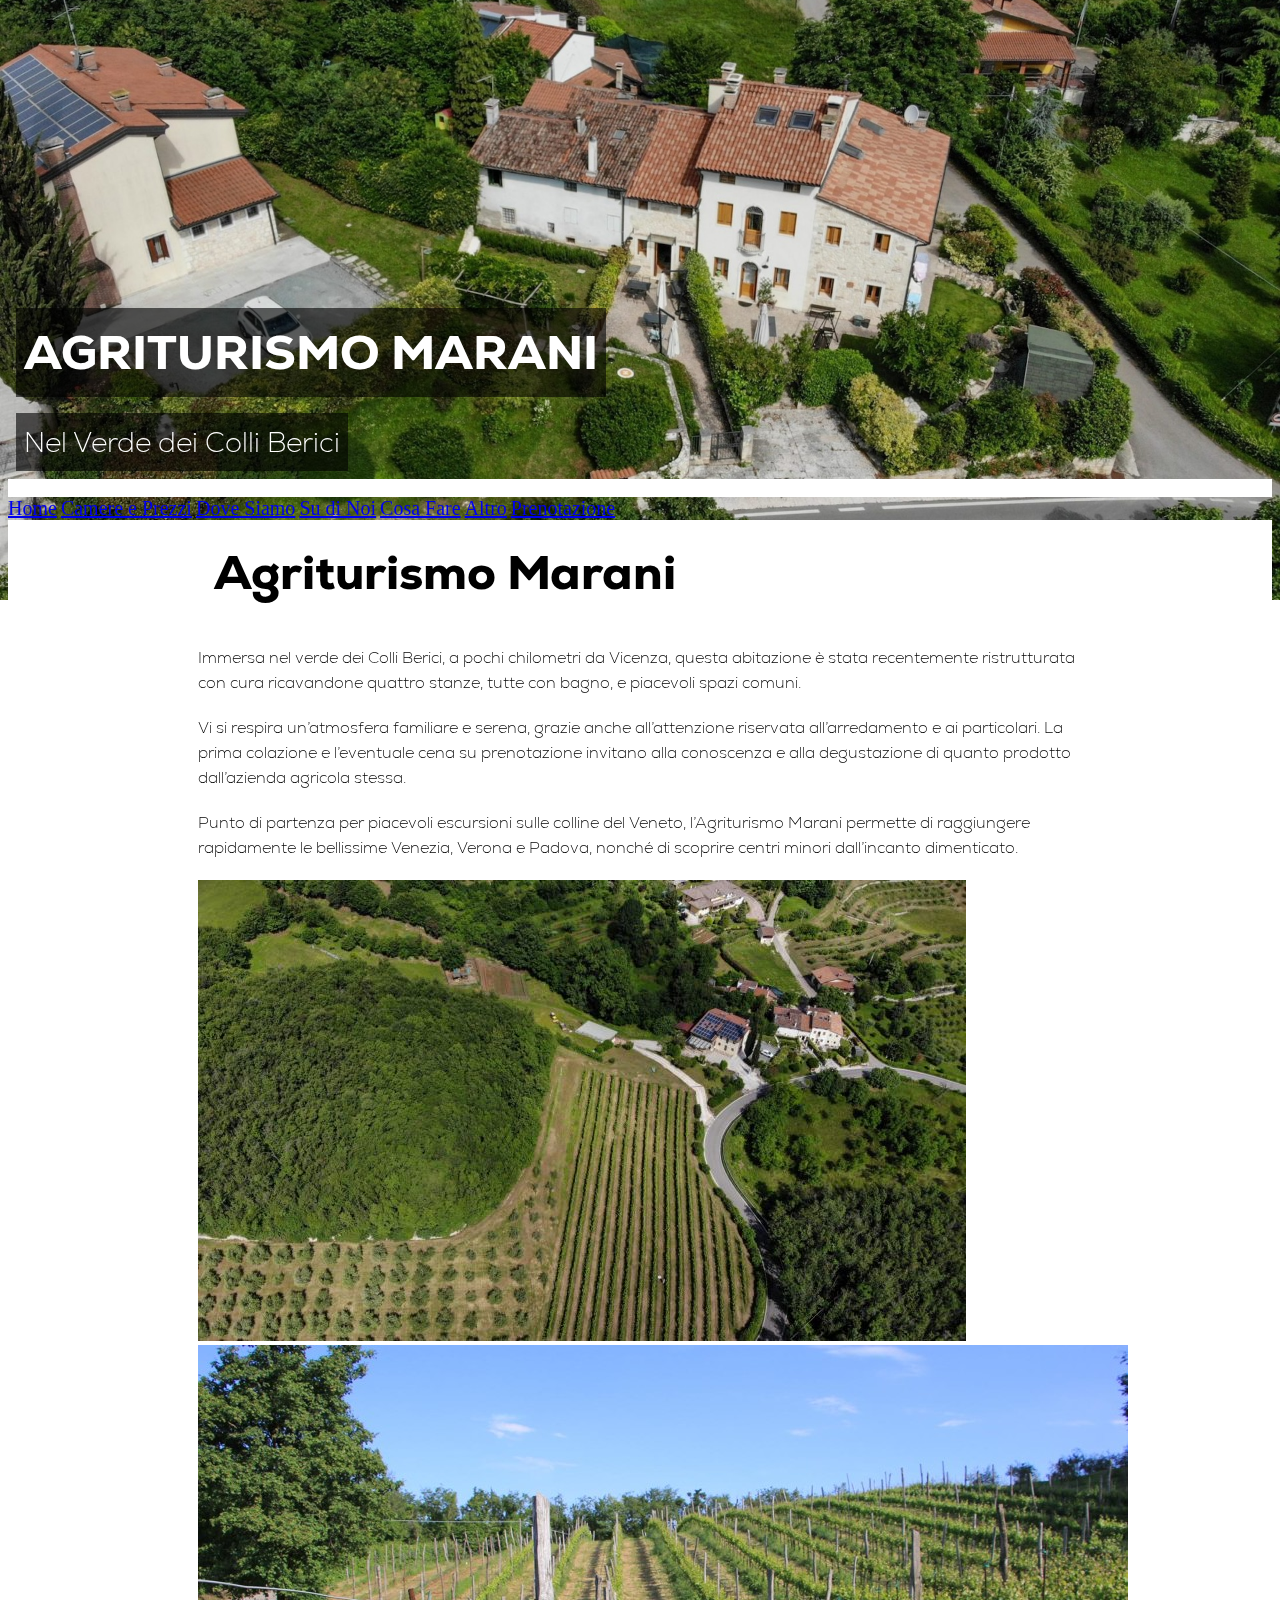
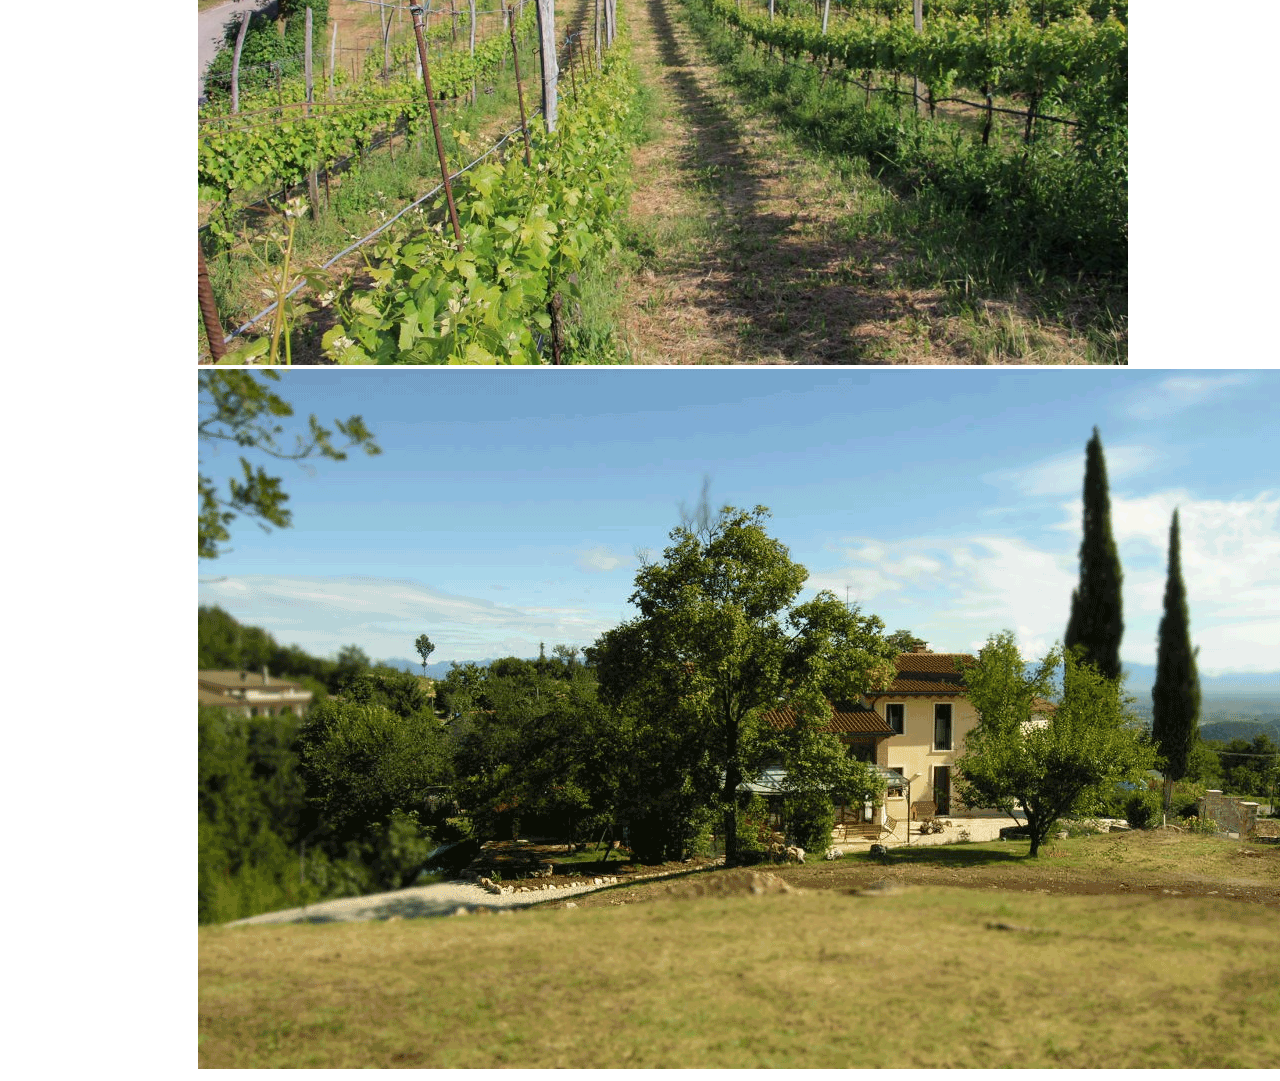
==== index.html @ c5b72090 "removed css already in common" ====
<!DOCTYPE html>
<html lang="en">
<head>
    <meta charset="UTF-8">
    <title>Agriturismo Marani</title>
    <link rel="stylesheet" href="common/css/general.css">
    <link rel="stylesheet" href="common/css/colors.css">
    <link rel="stylesheet" href="common/css/flex-layout.css">
    <link rel="stylesheet" href="common/css/navbar.css">
    <link rel="stylesheet" href="css/index.css">
    <link rel="stylesheet" href="css/navbar.css">
    <script type="module" src="common/js/image-gallery.js"></script>
    <script type="module" src="common/js/navbar.js"></script>
</head>
<body>
    <img src="media/images/marani-drone-fhd.jpeg" id="fixed-background" alt="Agriturismo Marani seen from a drone">
    <div class="flex-container-col">
        <div id="center-text-no-background">
            <div>
                <p class="title text-white">AGRITURISMO MARANI</p>
            </div>
            <div>
                <p class="subtitle text-white">Nel Verde dei Colli Berici</p>
            </div>
        </div>
    </div>
    <div id="mobile-hamburger">
        <img src="common/media/images/gui/hamburger-icon.png" alt="">
    </div>
    <div id="navbar" class="navbar flex-container-row">
        <a href="#" class="navbar-item">Home</a>
        <a href="html/rooms.html" class="navbar-item">Camere e Prezzi</a>
        <a href="html/location.html" class="navbar-item">Dove Siamo</a>
        <a href="html/about_us.html" class="navbar-item">Su di Noi</a>
        <a href="html/near_us.html" class="navbar-item">Cosa Fare</a>
        <a href="html/other.html" class="navbar-item">Altro</a>
        <a href="html/book_a_room.html" class="navbar-item">Prenotazione</a>
    </div>
    <div class="main-content">
        <div class="title text-black">
            Agriturismo Marani
        </div>
        <p class="main-content-paragraph">Immersa nel verde dei Colli Berici, a pochi chilometri da Vicenza, questa abitazione è stata recentemente ristrutturata con cura ricavandone quattro stanze, tutte con bagno, e piacevoli spazi comuni.</p>
        <p class="main-content-paragraph">Vi si respira un’atmosfera familiare e serena, grazie anche all’attenzione riservata all’arredamento e ai particolari. La prima colazione e l’eventuale cena su prenotazione invitano alla conoscenza e alla degustazione di quanto prodotto dall’azienda agricola stessa.</p>
        <p class="main-content-paragraph">Punto di partenza per piacevoli escursioni sulle colline del Veneto, l’Agriturismo Marani permette di raggiungere rapidamente le bellissime Venezia, Verona e Padova, nonché di scoprire centri minori dall’incanto dimenticato.</p>
        <div id="image-gallery" class="flex-image-preview">
            <img src="media/images/marani-drone-2-small.jpeg"
                 class="image-preview"
                 alt="Agriturismo Marani seen from a drone">
            <img src="media/images/vigneto-small.jpg"
                 class="image-preview"
                 alt="Agriturismo Marani seen from a drone">
            <img src="media/images/marani-esterno.png"
                 class="image-preview"
                 alt="Agriturismo Marani seen from a drone">
        </div>
    </div>
    <div id="full-screen-image-holder"></div>
</body>
</html>
---- css/index.css ----
@import url(./fonts.css);

#fixed-background {
    position: fixed;
    object-fit: cover;
    width: 100%;
    height: 600px;
    top: 0;
    left: 0;
    z-index: -2;
}

#center-text-no-background {
    display: block;
    margin-top: 300px;
}

.title {
    font-family: boldSansSerif;
    font-weight: bold;
    font-size: 48px;
    margin: 8px;
    padding: 8px;
    display: inline-block;
}

.text-white {
    color: #fff;
    background-color: rgba(0, 0, 0, 0.6);
}

.text-black {
    color: #000;
}

.subtitle {
    font-family: boldSansSerif;
    font-size: 28px;
    margin: 8px;
    padding: 8px;
    display: inline-block;
}

.main-content {
    background-color: #fff;
    padding-left: 15%;
    padding-right: 15%;
}

.main-content-paragraph {
    font-family: boldSansSerif;
    font-size: 16px;
    margin-top: 20px;
    margin-bottom: 20px;
}

.flex-image-preview > li {
    flex-basis: 300px;
}

@media screen and (max-width: 900px) {
    .main-content {
        padding: 5%;
    }
}
---- css/navbar.css ----
@import url(./fonts.css);

#mobile-hamburger {
    background-color: #fff;
}

.navbar-item {
    font-size: 20px;
}
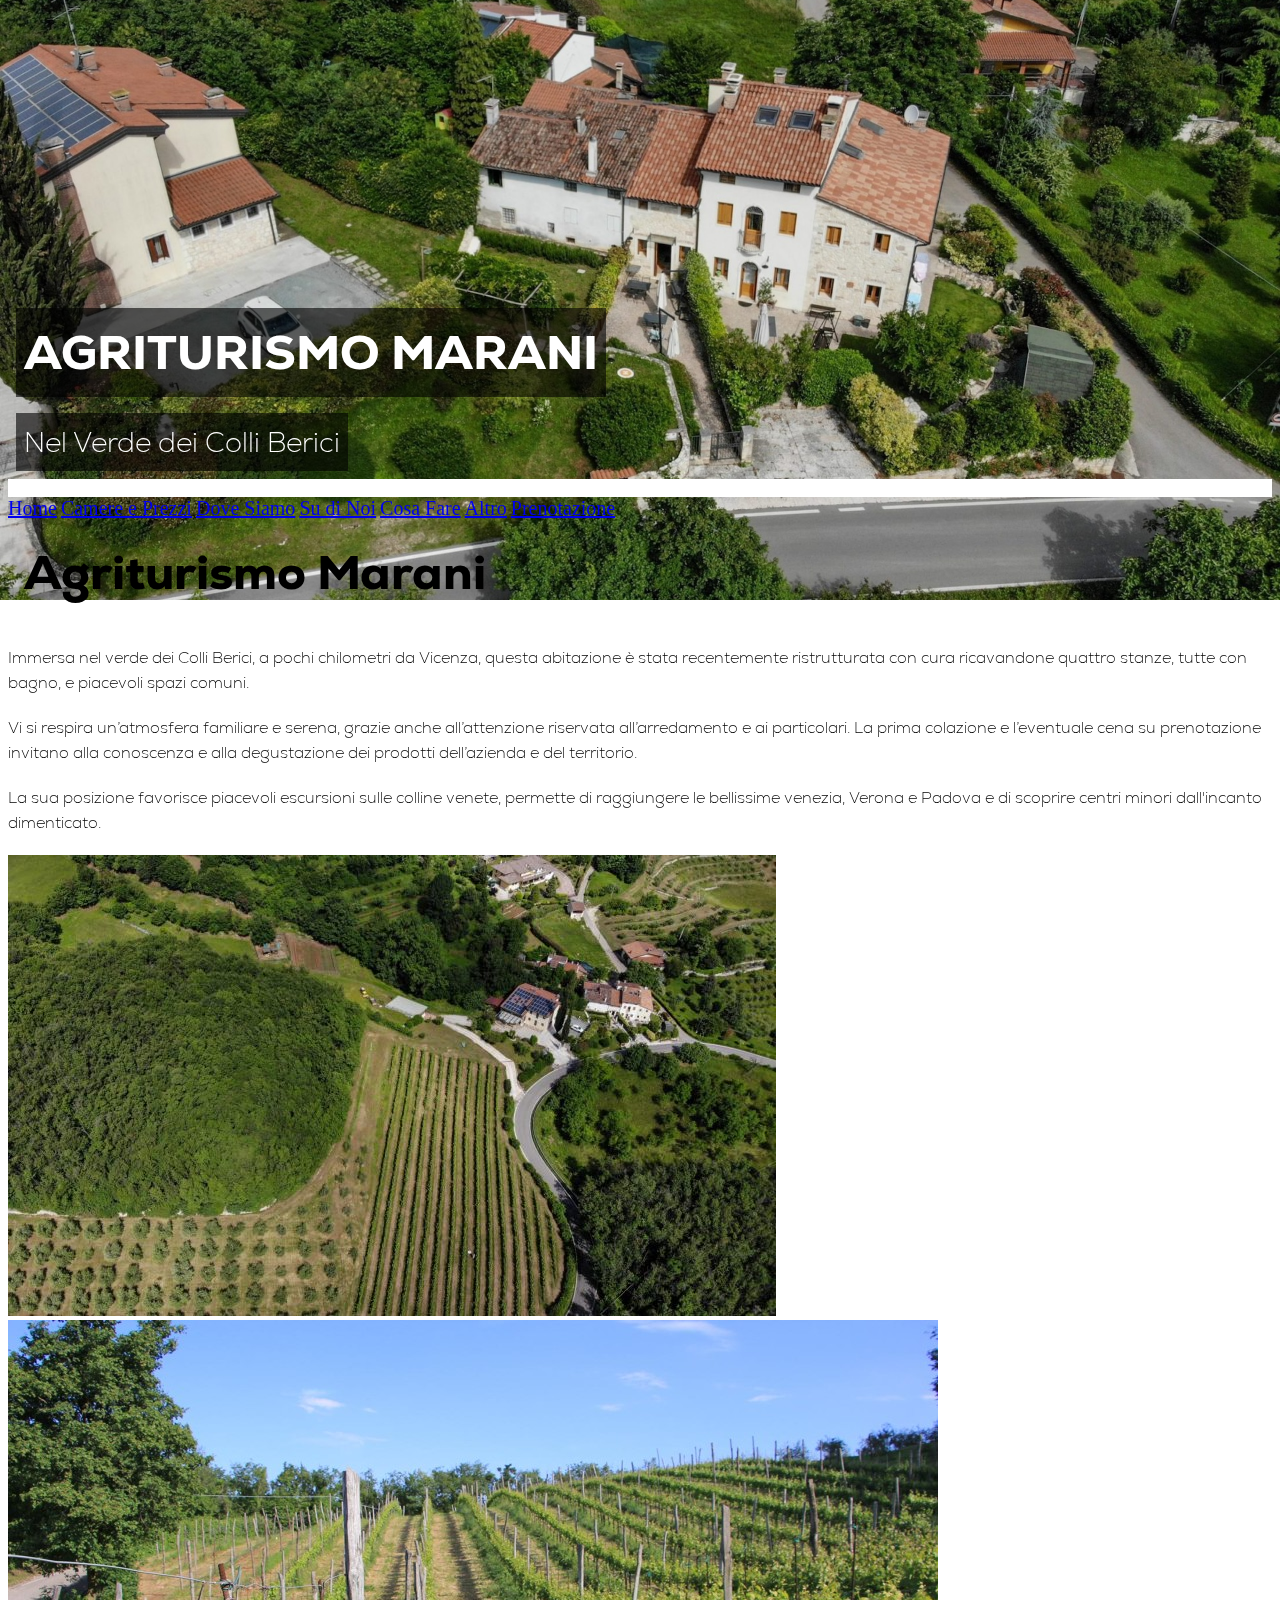
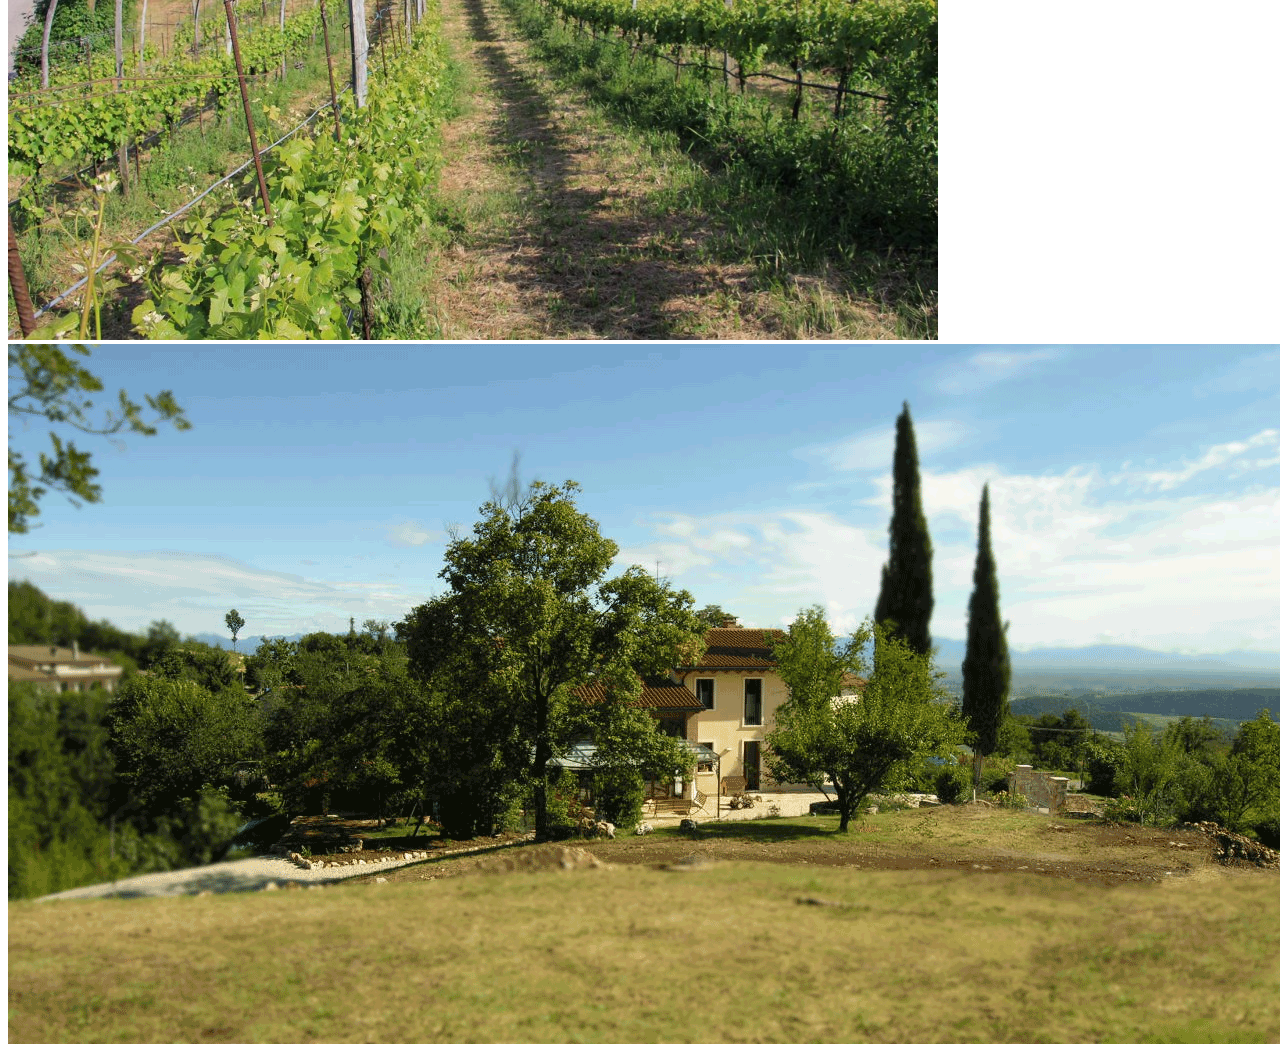
==== commit 0910af34: "updated mobile hamburger" ====
--- a/index.html
+++ b/index.html
@@ -28,7 +28,7 @@
         <img src="common/media/images/gui/hamburger-icon.png" alt="">
     </div>
     <div id="navbar" class="navbar flex-container-row">
-        <a href="#" class="navbar-item">Home</a>
+        <a href="#" id="current-navbar-page" class="navbar-item">Home</a>
         <a href="html/rooms.html" class="navbar-item">Camere e Prezzi</a>
         <a href="html/location.html" class="navbar-item">Dove Siamo</a>
         <a href="html/about_us.html" class="navbar-item">Su di Noi</a>
@@ -41,8 +41,8 @@
             Agriturismo Marani
         </div>
         <p class="main-content-paragraph">Immersa nel verde dei Colli Berici, a pochi chilometri da Vicenza, questa abitazione è stata recentemente ristrutturata con cura ricavandone quattro stanze, tutte con bagno, e piacevoli spazi comuni.</p>
-        <p class="main-content-paragraph">Vi si respira un’atmosfera familiare e serena, grazie anche all’attenzione riservata all’arredamento e ai particolari. La prima colazione e l’eventuale cena su prenotazione invitano alla conoscenza e alla degustazione di quanto prodotto dall’azienda agricola stessa.</p>
-        <p class="main-content-paragraph">Punto di partenza per piacevoli escursioni sulle colline del Veneto, l’Agriturismo Marani permette di raggiungere rapidamente le bellissime Venezia, Verona e Padova, nonché di scoprire centri minori dall’incanto dimenticato.</p>
+        <p class="main-content-paragraph">Vi si respira un’atmosfera familiare e serena, grazie anche all’attenzione riservata all’arredamento e ai particolari. La prima colazione e l’eventuale cena su prenotazione invitano alla conoscenza e alla degustazione dei prodotti dell’azienda e del territorio.</p>
+        <p class="main-content-paragraph">La sua posizione favorisce piacevoli escursioni sulle colline venete, permette di raggiungere le bellissime venezia, Verona e Padova e di scoprire centri minori dall'incanto dimenticato.</p>
         <div id="image-gallery" class="flex-image-preview">
             <img src="media/images/marani-drone-2-small.jpeg"
                  class="image-preview"
--- a/css/index.css
+++ b/css/index.css
@@ -41,12 +41,6 @@
     display: inline-block;
 }
 
-.main-content {
-    background-color: #fff;
-    padding-left: 15%;
-    padding-right: 15%;
-}
-
 .main-content-paragraph {
     font-family: boldSansSerif;
     font-size: 16px;
@@ -59,7 +53,7 @@
 }
 
 @media screen and (max-width: 900px) {
-    .main-content {
-        padding: 5%;
+    .main-content-paragraph {
+        font-size: 20px;
     }
 }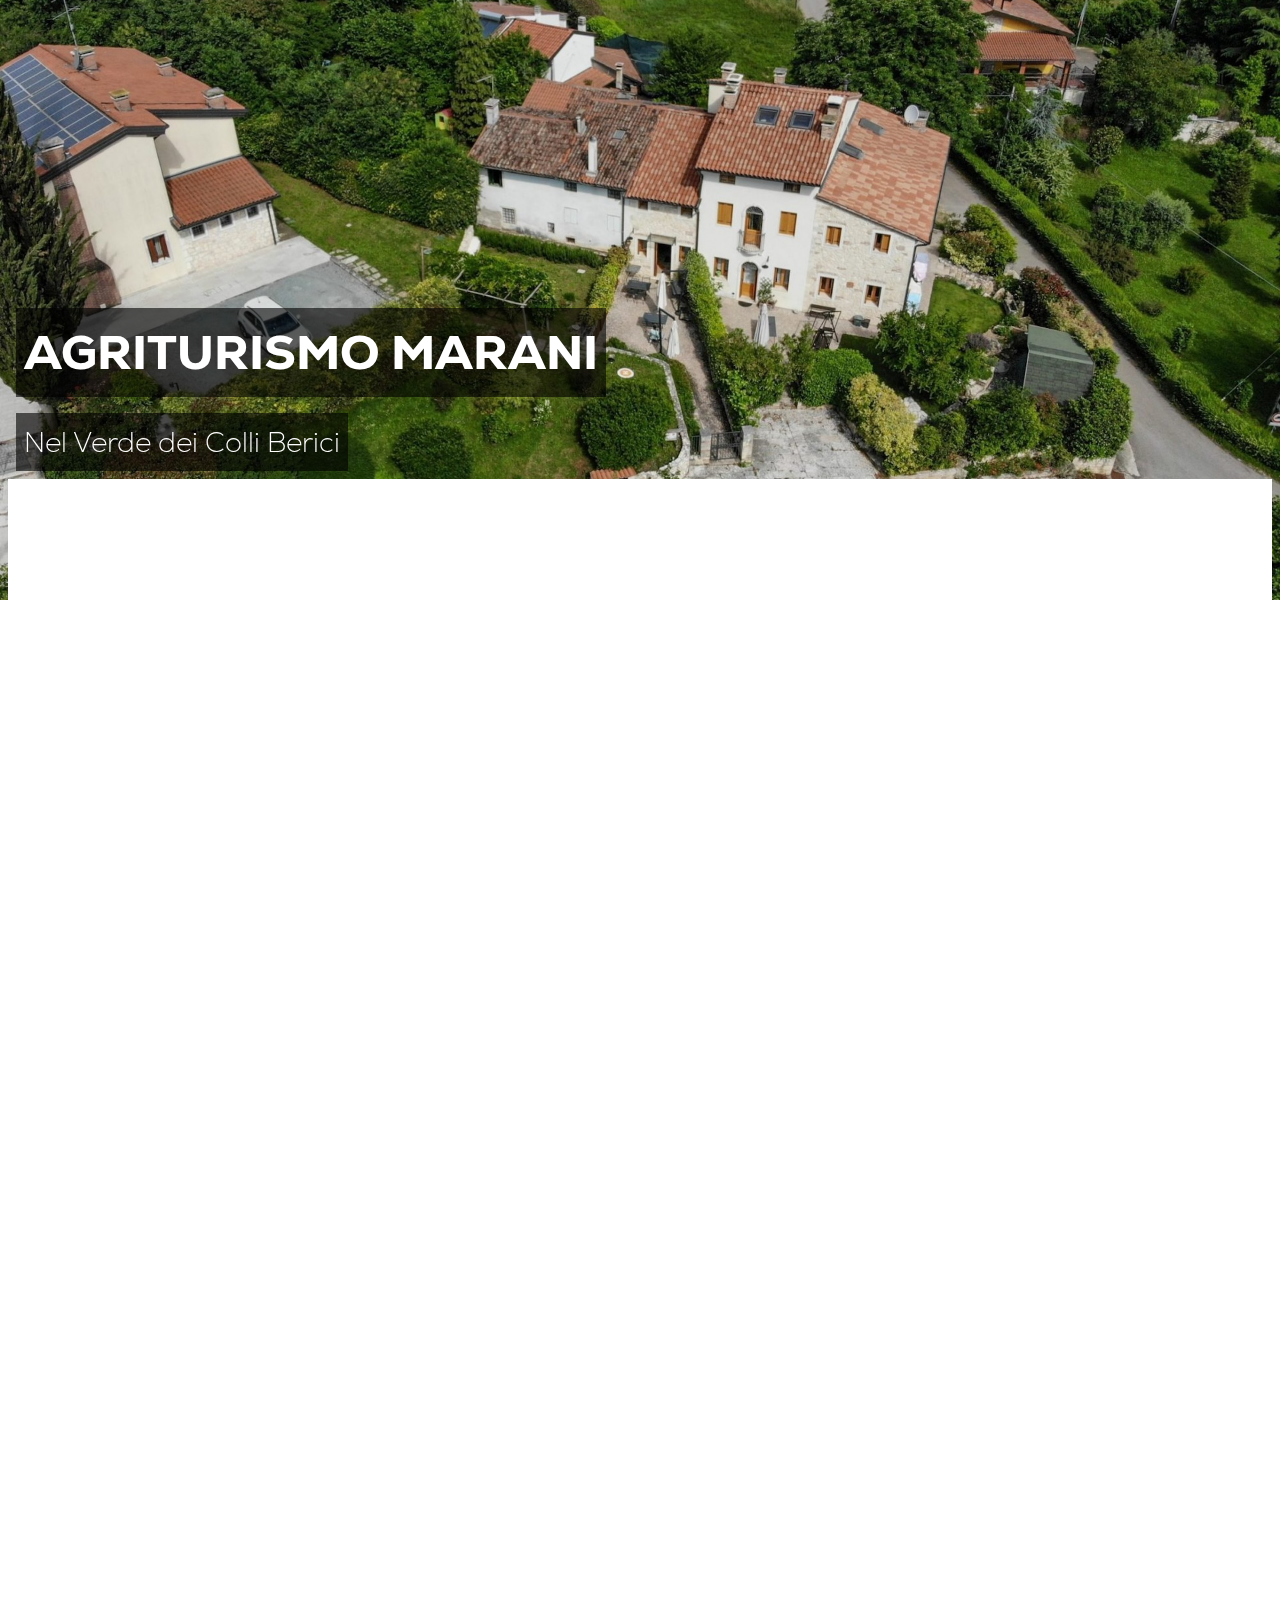
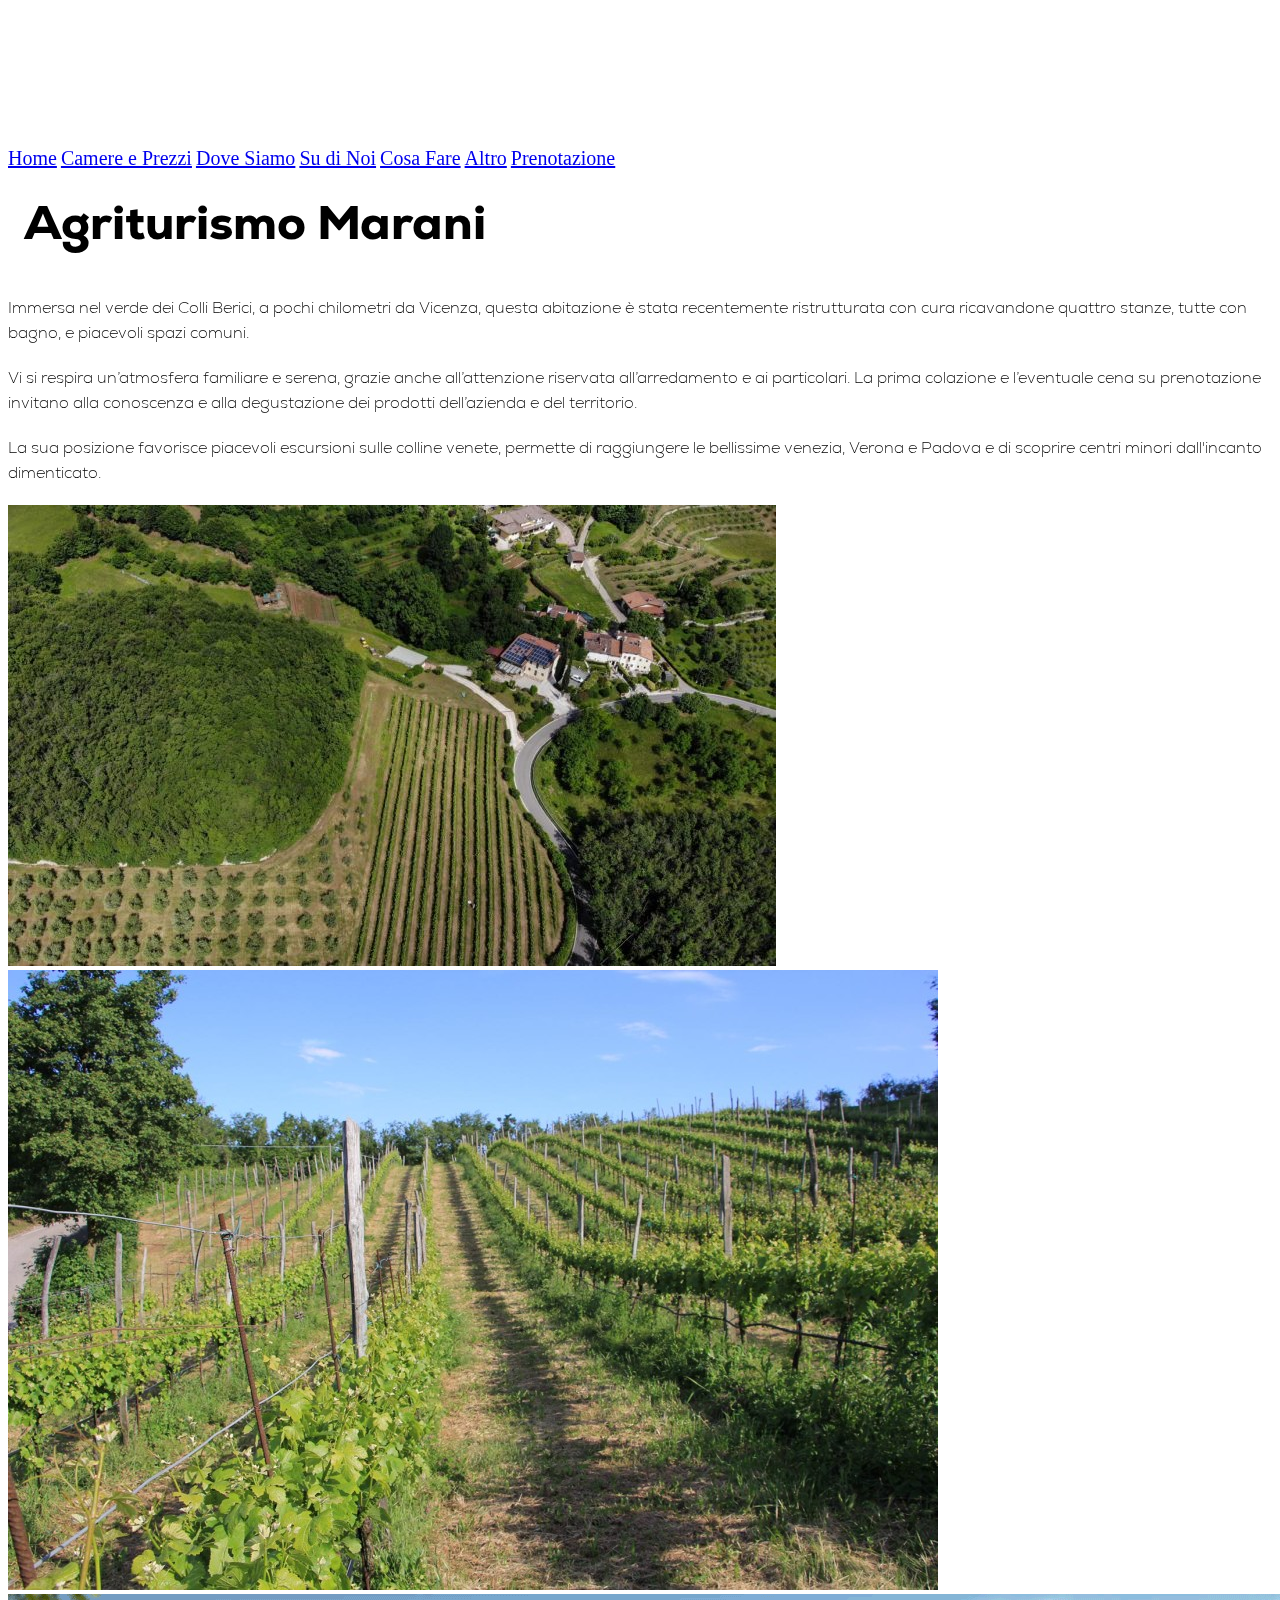
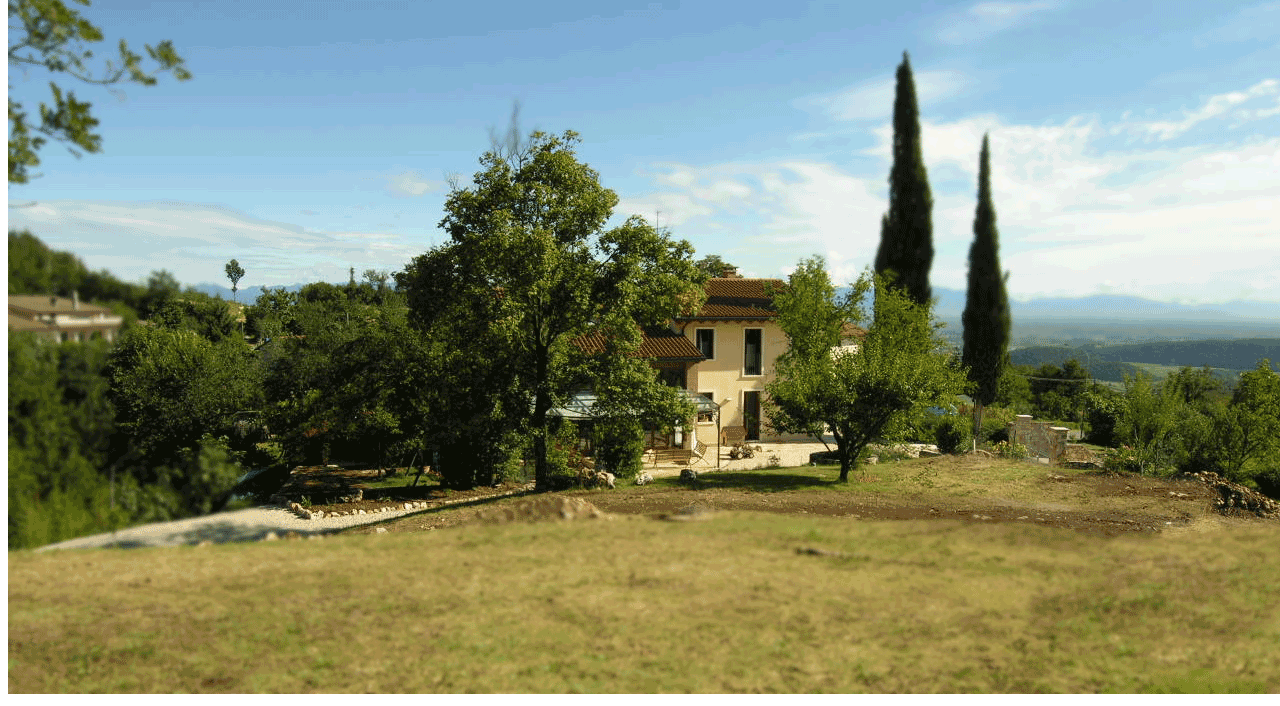
==== commit 123cf857: "Changed index hamburger to svg" ====
--- a/index.html
+++ b/index.html
@@ -25,7 +25,11 @@
         </div>
     </div>
     <div id="mobile-hamburger">
-        <img src="common/media/images/gui/hamburger-icon.png" alt="">
+        <svg viewBox="0 0 100 100" xmlns="http://www.w3.org/2000/svg">
+            <line x1 ="0" y1 ="15" x2 ="100" y2 ="15"/>
+            <line x1 ="0" y1 ="50" x2 ="100" y2 ="50"/>
+            <line x1 ="0" y1 ="85" x2 ="100" y2 ="85"/>
+        </svg>
     </div>
     <div id="navbar" class="navbar flex-container-row">
         <a href="#" id="current-navbar-page" class="navbar-item">Home</a>
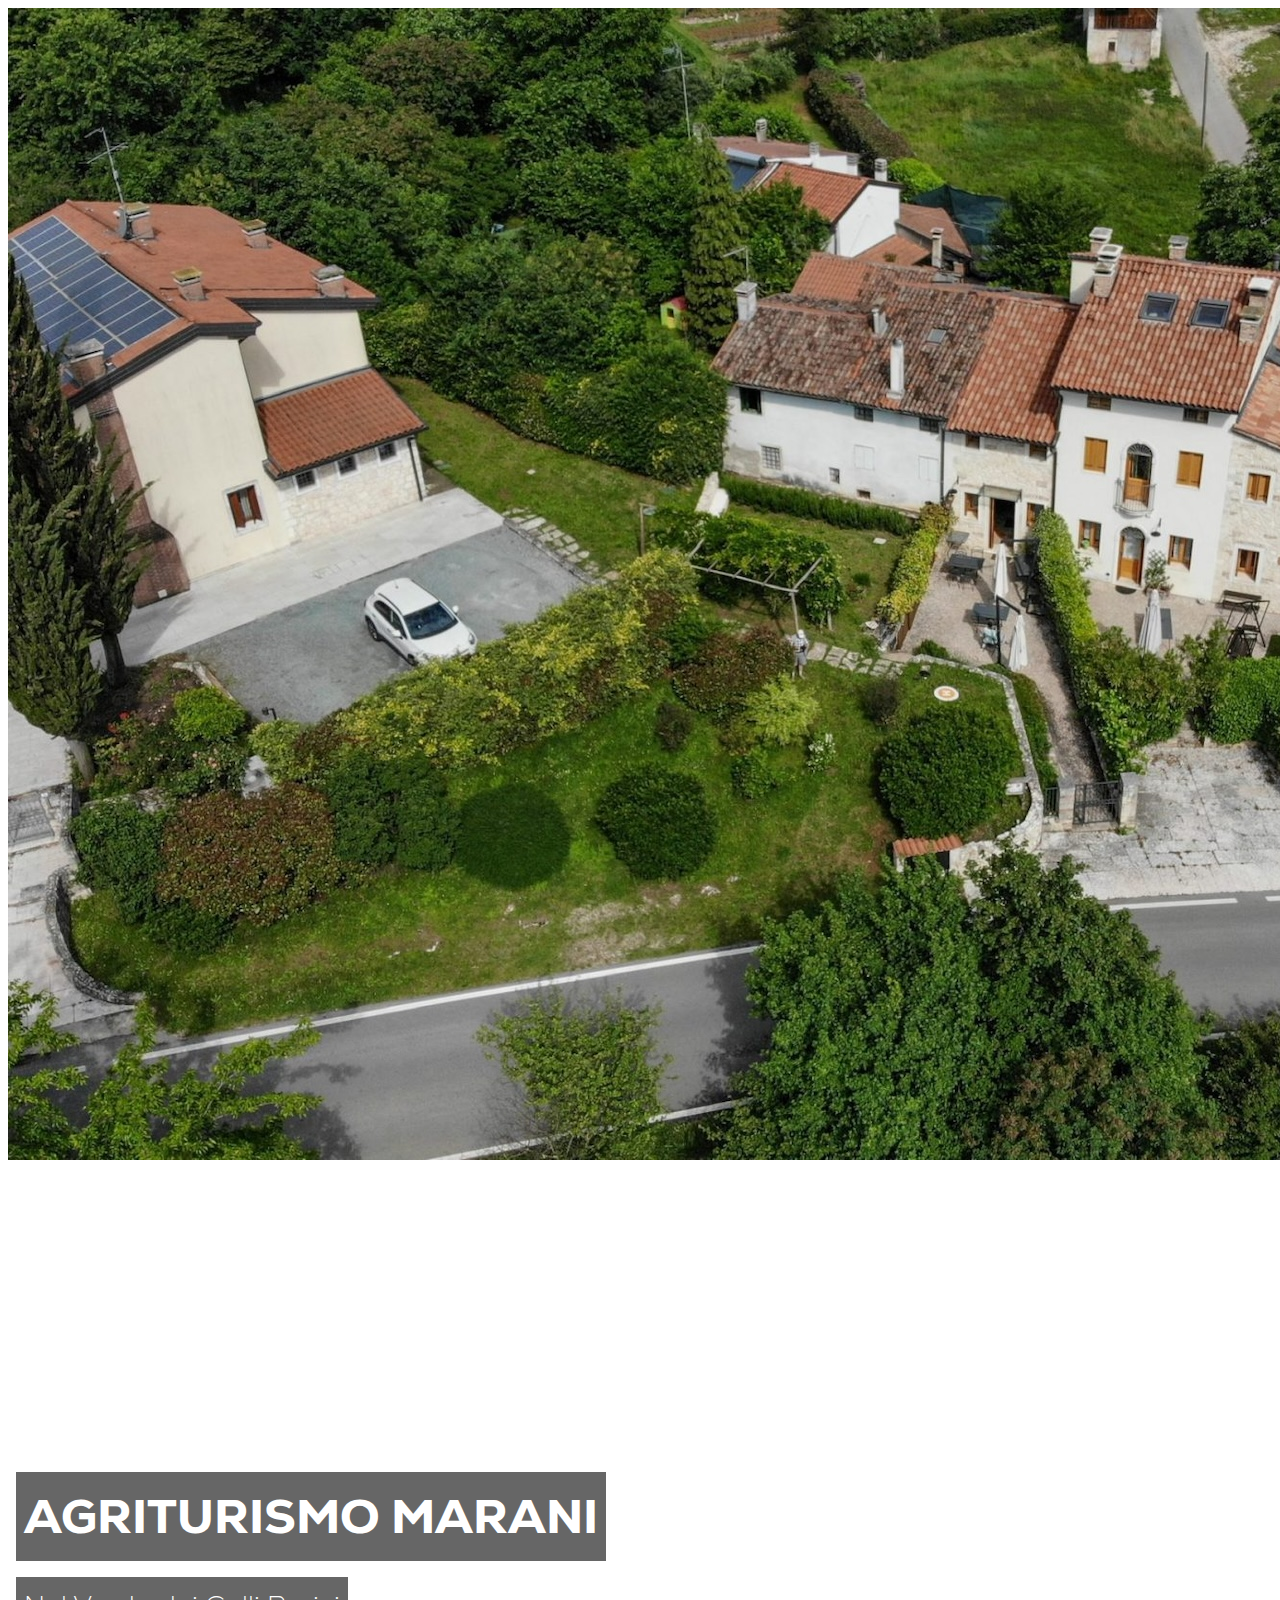
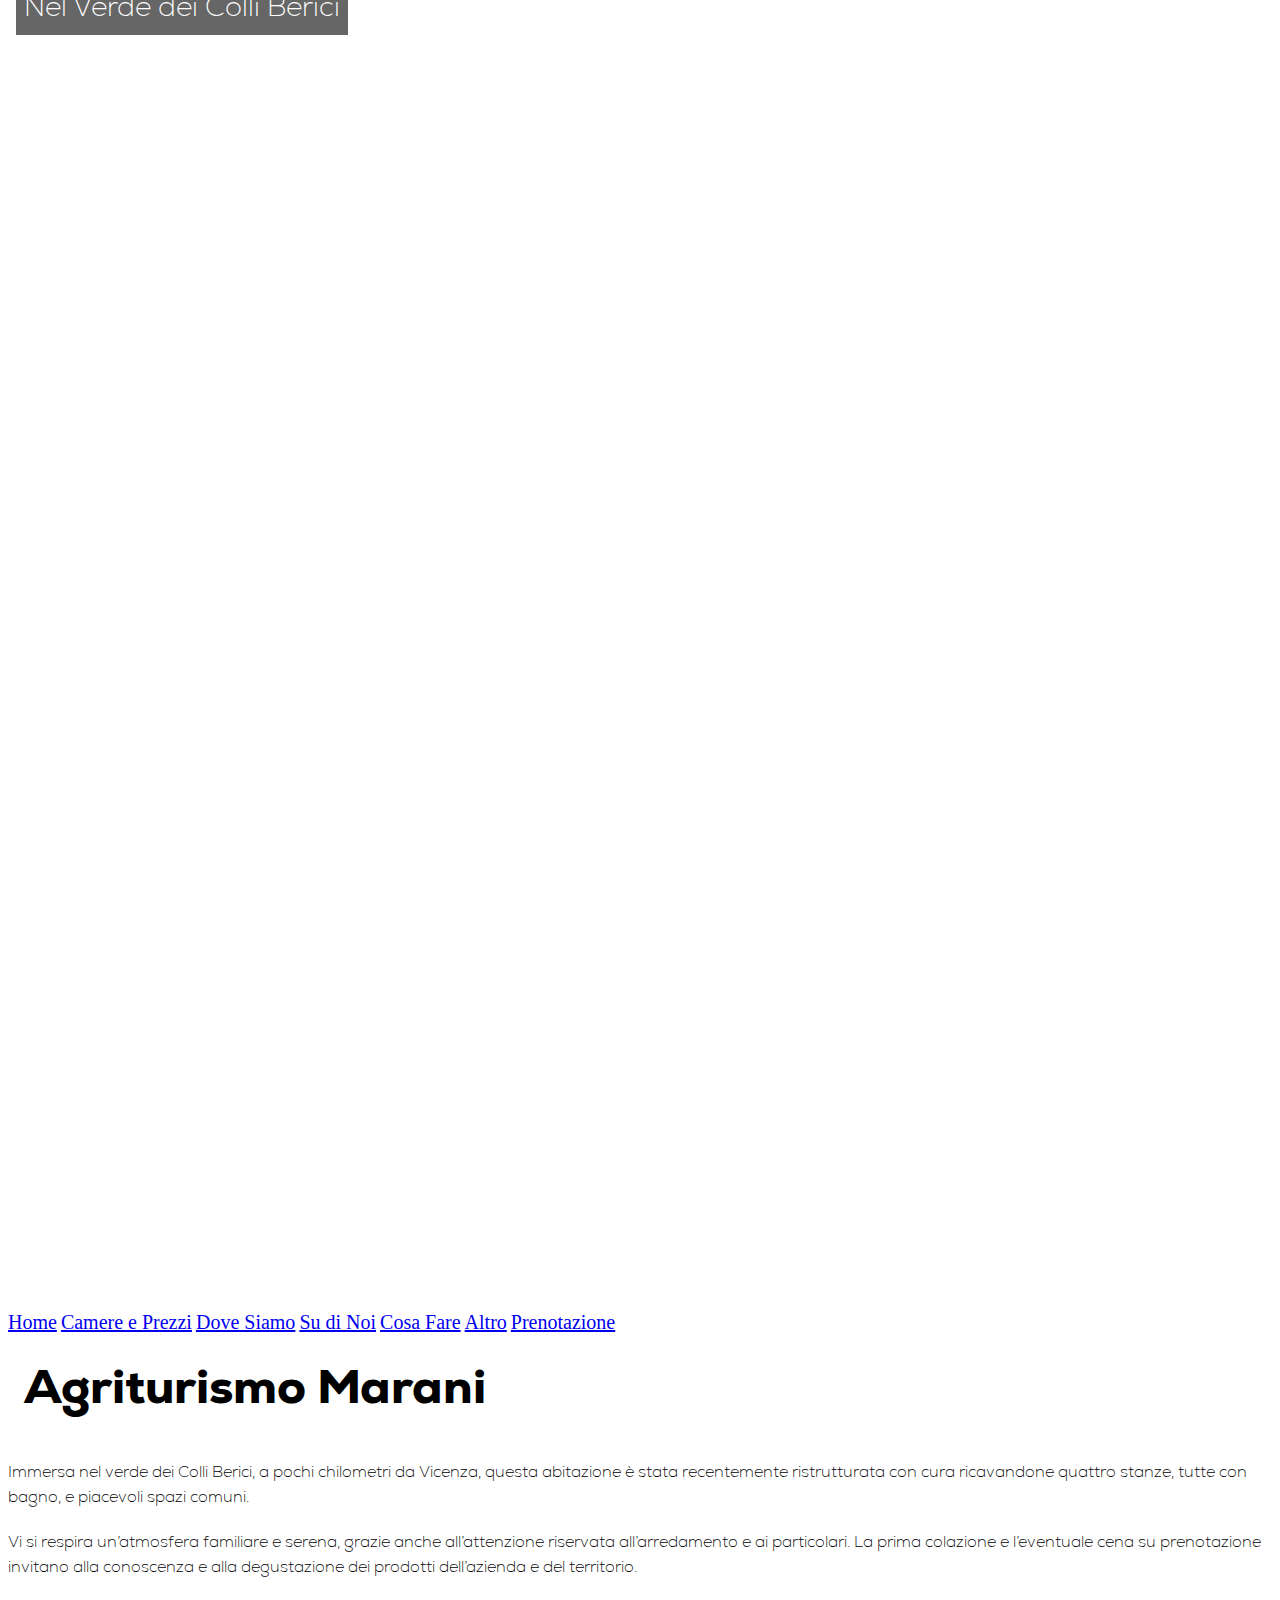
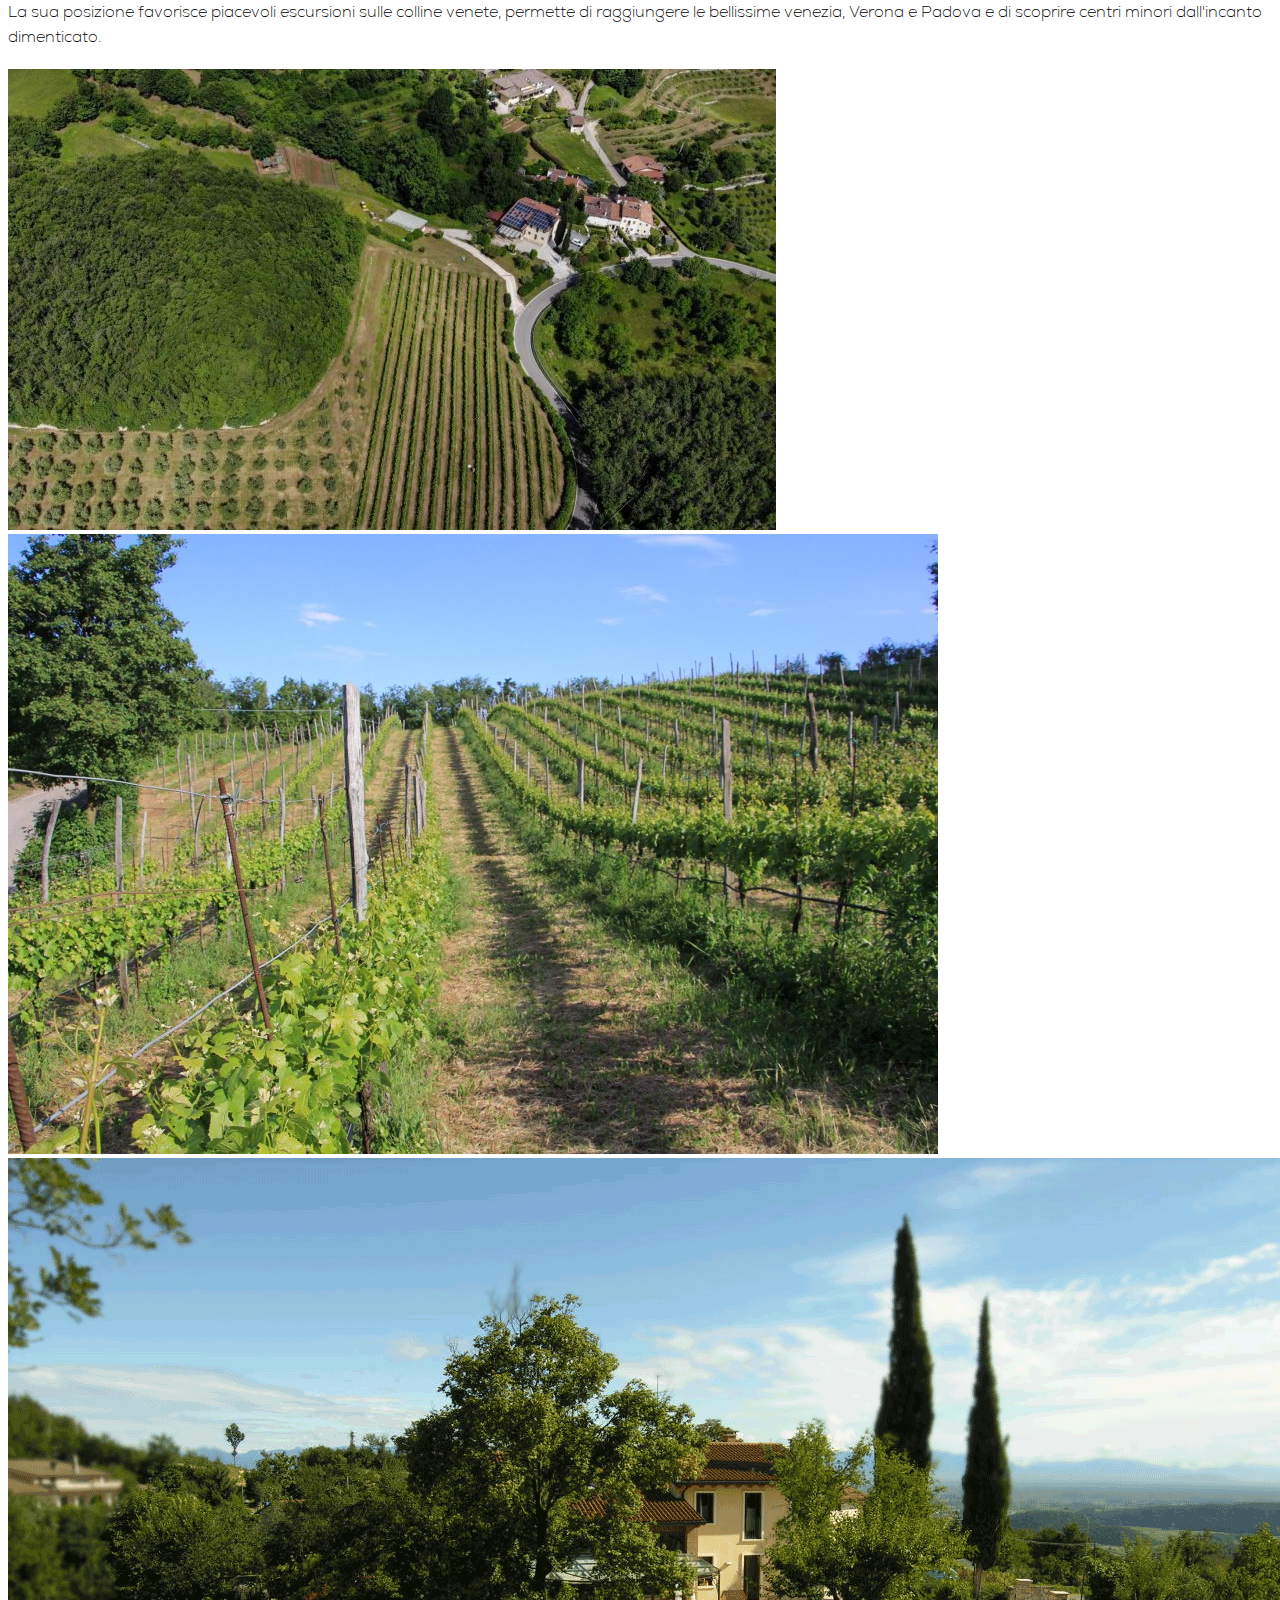
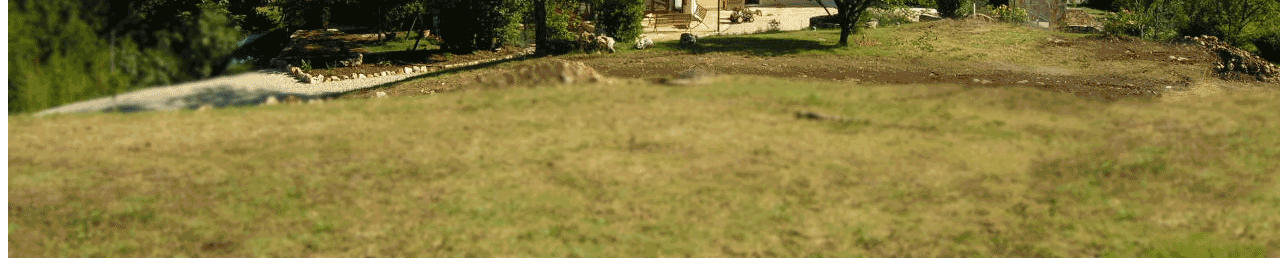
==== commit 5b6bf847: "updated image preview to new classes" ====
--- a/index.html
+++ b/index.html
@@ -40,7 +40,7 @@
         <a href="html/other.html" class="navbar-item">Altro</a>
         <a href="html/book_a_room.html" class="navbar-item">Prenotazione</a>
     </div>
-    <div class="main-content">
+    <div id="main-content">
         <div class="title text-black">
             Agriturismo Marani
         </div>
@@ -49,13 +49,13 @@
         <p class="main-content-paragraph">La sua posizione favorisce piacevoli escursioni sulle colline venete, permette di raggiungere le bellissime venezia, Verona e Padova e di scoprire centri minori dall'incanto dimenticato.</p>
         <div id="image-gallery" class="flex-image-preview">
             <img src="media/images/marani-drone-2-small.jpeg"
-                 class="image-preview"
+                 class="image-preview ip50"
                  alt="Agriturismo Marani seen from a drone">
             <img src="media/images/vigneto-small.jpg"
-                 class="image-preview"
+                 class="image-preview ip50"
                  alt="Agriturismo Marani seen from a drone">
             <img src="media/images/marani-esterno.png"
-                 class="image-preview"
+                 class="image-preview ip50"
                  alt="Agriturismo Marani seen from a drone">
         </div>
     </div>
--- a/css/index.css
+++ b/css/index.css
@@ -1,14 +1,4 @@
 @import url(./fonts.css);
-
-#fixed-background {
-    position: fixed;
-    object-fit: cover;
-    width: 100%;
-    height: 600px;
-    top: 0;
-    left: 0;
-    z-index: -2;
-}
 
 #center-text-no-background {
     display: block;
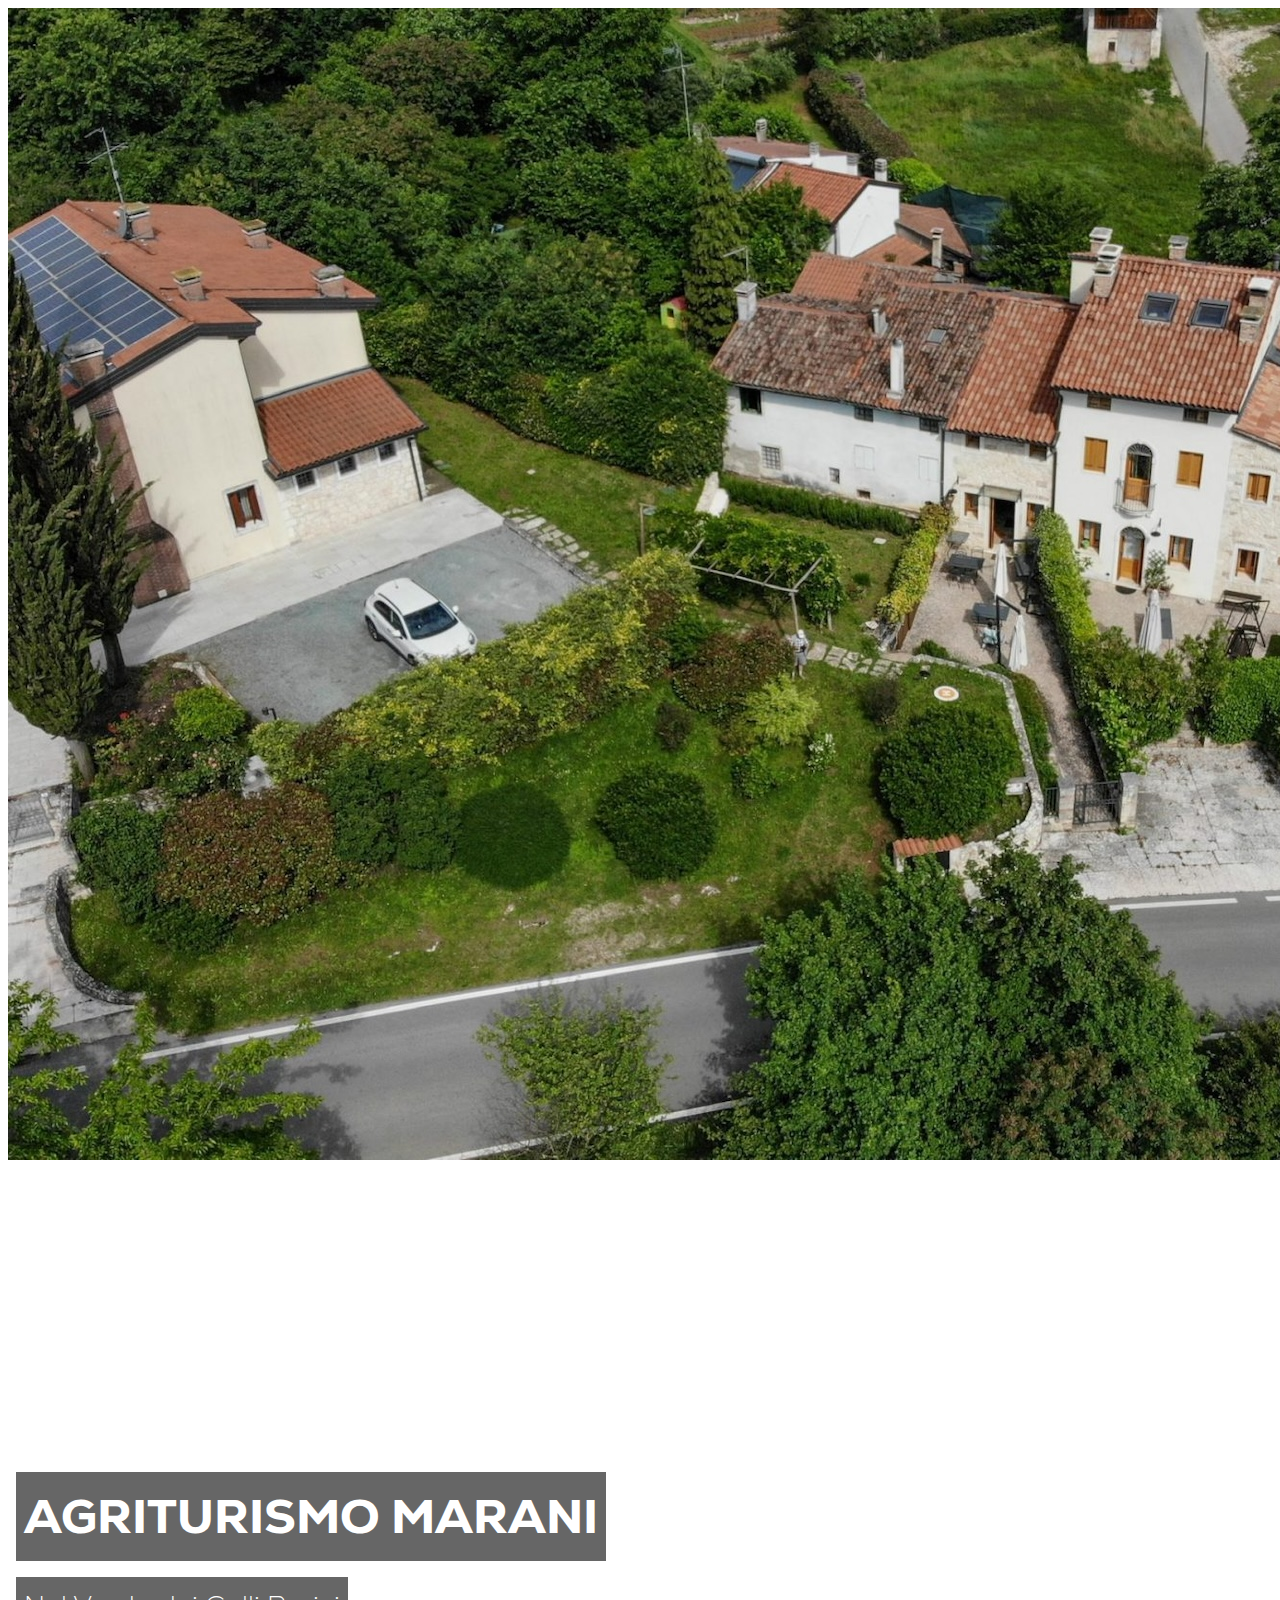
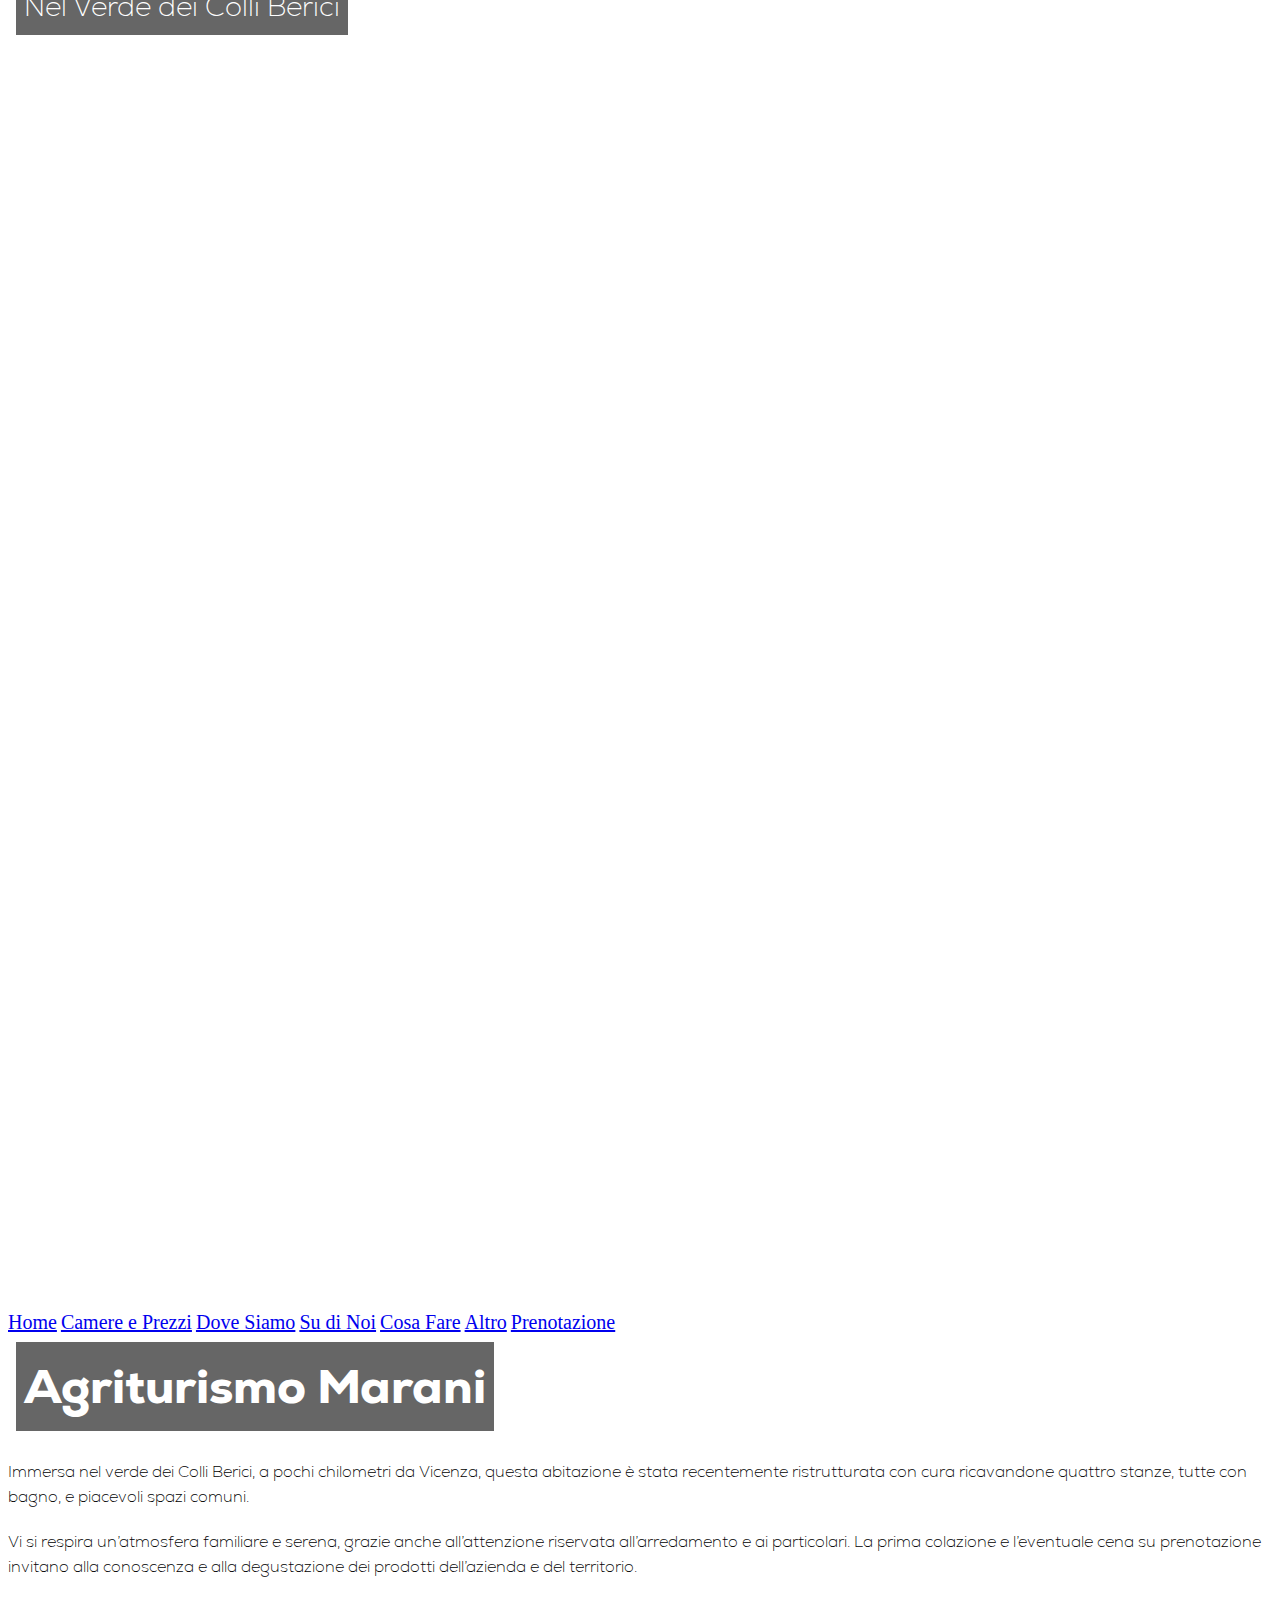
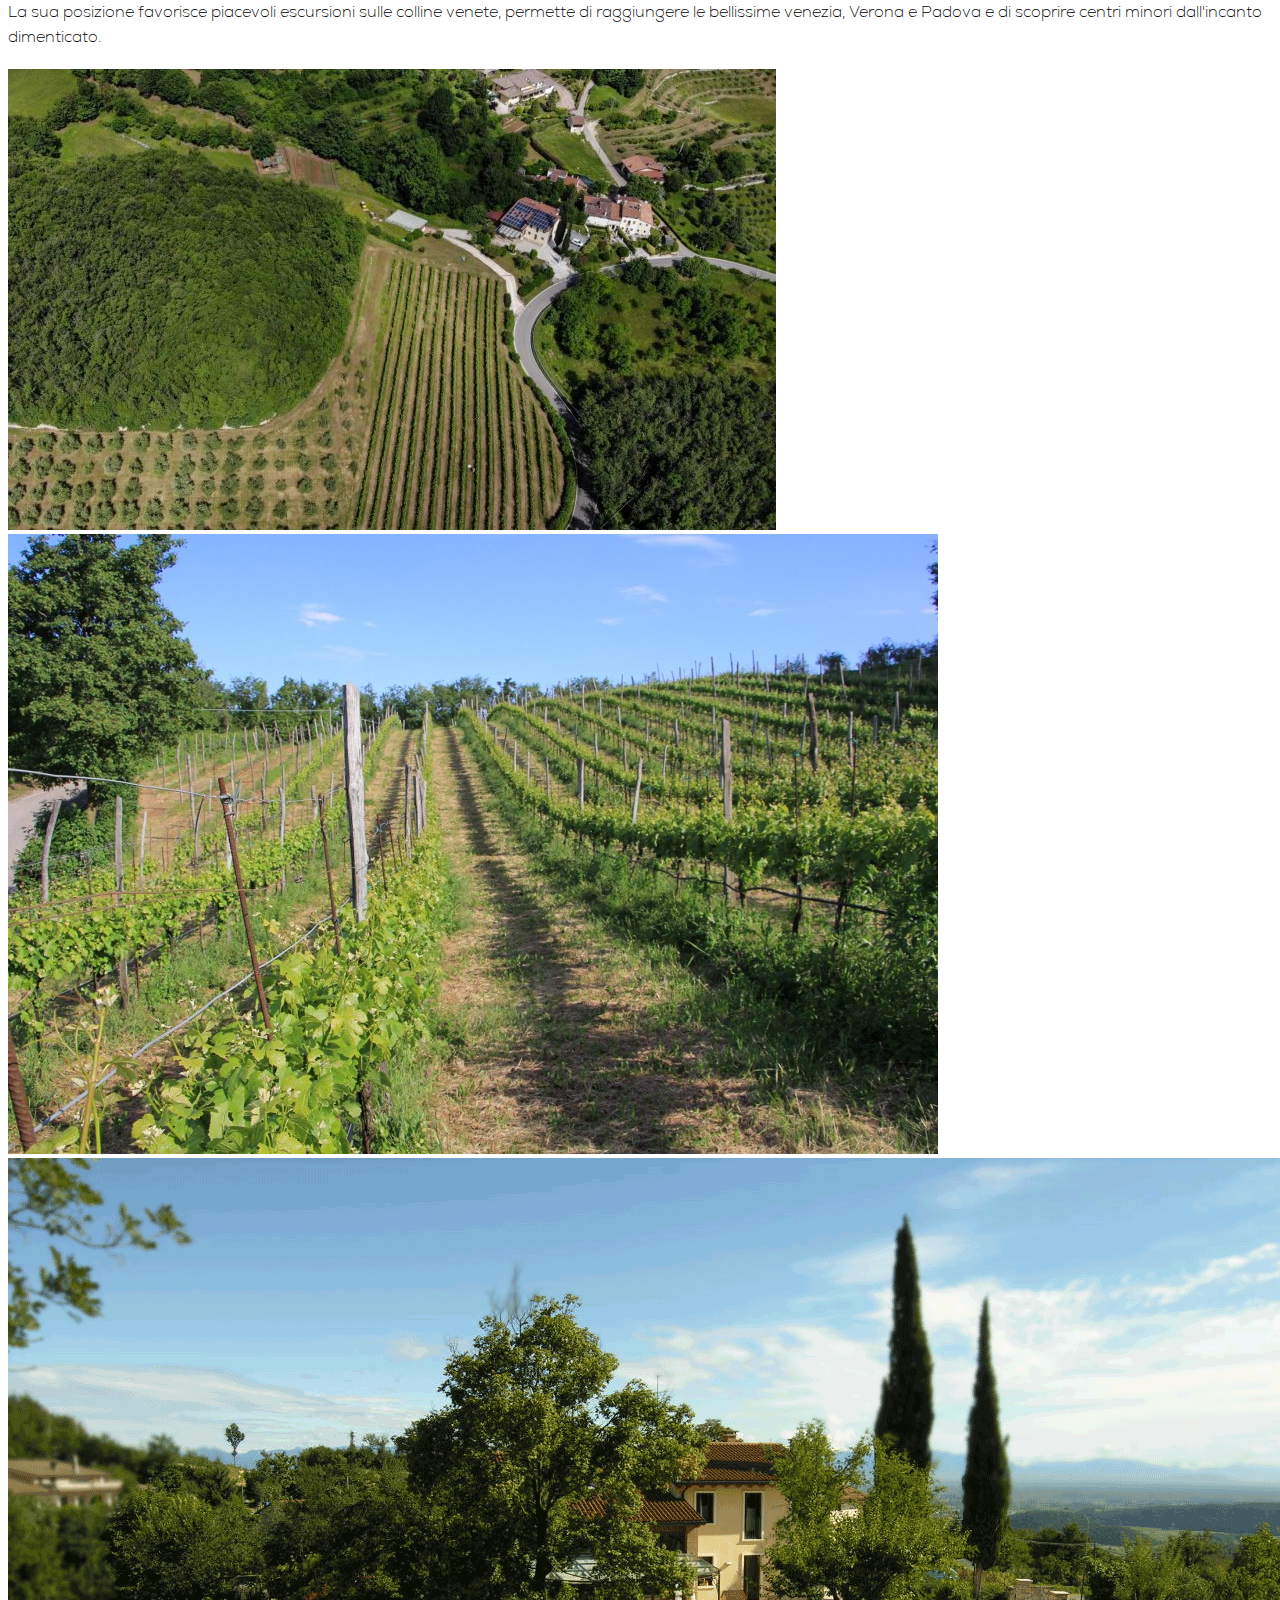
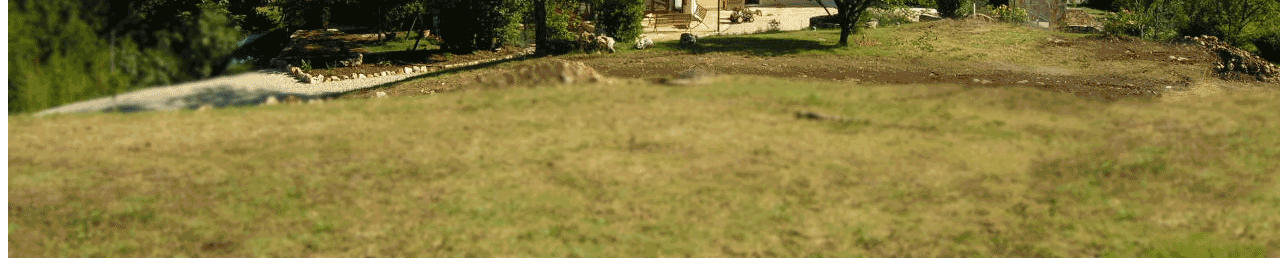
==== commit 807fc1aa: "added meta viewport" ====
--- a/index.html
+++ b/index.html
@@ -2,6 +2,7 @@
 <html lang="en">
 <head>
     <meta charset="UTF-8">
+    <meta name="viewport" content="width=device-width, initial-scale=1">
     <title>Agriturismo Marani</title>
     <link rel="stylesheet" href="common/css/general.css">
     <link rel="stylesheet" href="common/css/colors.css">
@@ -10,7 +11,7 @@
     <link rel="stylesheet" href="css/index.css">
     <link rel="stylesheet" href="css/navbar.css">
     <script type="module" src="common/js/image-gallery.js"></script>
-    <script type="module" src="common/js/navbar.js"></script>
+    <script type="module" src="common/js/mobile-handler.js"></script>
 </head>
 <body>
     <img src="media/images/marani-drone-fhd.jpeg" id="fixed-background" alt="Agriturismo Marani seen from a drone">
@@ -41,21 +42,23 @@
         <a href="html/book_a_room.html" class="navbar-item">Prenotazione</a>
     </div>
     <div id="main-content">
-        <div class="title text-black">
-            Agriturismo Marani
+        <div class="main-section">
+            <h1 class="title text-white">
+                Agriturismo Marani
+            </h1>
+            <p class="main-content-paragraph">Immersa nel verde dei Colli Berici, a pochi chilometri da Vicenza, questa abitazione è stata recentemente ristrutturata con cura ricavandone quattro stanze, tutte con bagno, e piacevoli spazi comuni.</p>
+            <p class="main-content-paragraph">Vi si respira un’atmosfera familiare e serena, grazie anche all’attenzione riservata all’arredamento e ai particolari. La prima colazione e l’eventuale cena su prenotazione invitano alla conoscenza e alla degustazione dei prodotti dell’azienda e del territorio.</p>
+            <p class="main-content-paragraph">La sua posizione favorisce piacevoli escursioni sulle colline venete, permette di raggiungere le bellissime venezia, Verona e Padova e di scoprire centri minori dall'incanto dimenticato.</p>
         </div>
-        <p class="main-content-paragraph">Immersa nel verde dei Colli Berici, a pochi chilometri da Vicenza, questa abitazione è stata recentemente ristrutturata con cura ricavandone quattro stanze, tutte con bagno, e piacevoli spazi comuni.</p>
-        <p class="main-content-paragraph">Vi si respira un’atmosfera familiare e serena, grazie anche all’attenzione riservata all’arredamento e ai particolari. La prima colazione e l’eventuale cena su prenotazione invitano alla conoscenza e alla degustazione dei prodotti dell’azienda e del territorio.</p>
-        <p class="main-content-paragraph">La sua posizione favorisce piacevoli escursioni sulle colline venete, permette di raggiungere le bellissime venezia, Verona e Padova e di scoprire centri minori dall'incanto dimenticato.</p>
         <div id="image-gallery" class="flex-image-preview">
             <img src="media/images/marani-drone-2-small.jpeg"
-                 class="image-preview ip50"
+                 class="image-preview w-50"
                  alt="Agriturismo Marani seen from a drone">
             <img src="media/images/vigneto-small.jpg"
-                 class="image-preview ip50"
+                 class="image-preview w-50"
                  alt="Agriturismo Marani seen from a drone">
             <img src="media/images/marani-esterno.png"
-                 class="image-preview ip50"
+                 class="image-preview w-50"
                  alt="Agriturismo Marani seen from a drone">
         </div>
     </div>
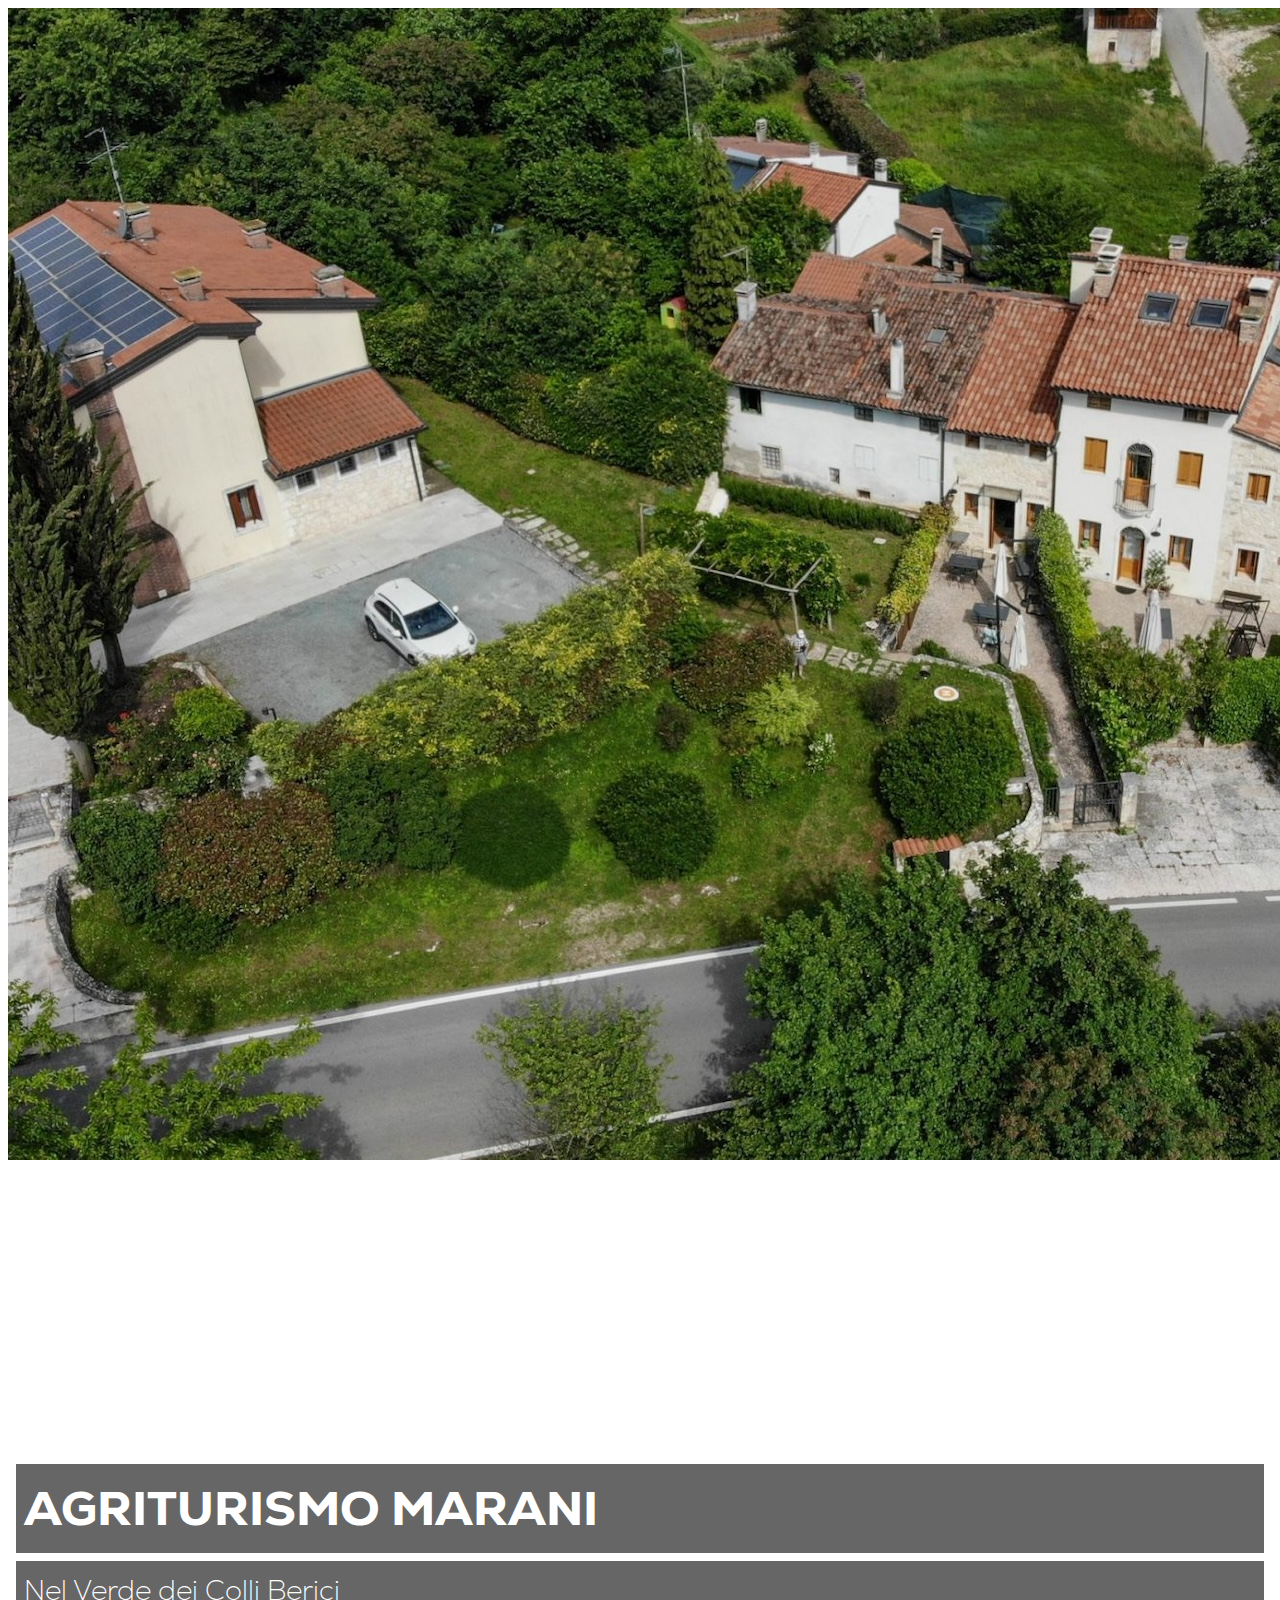
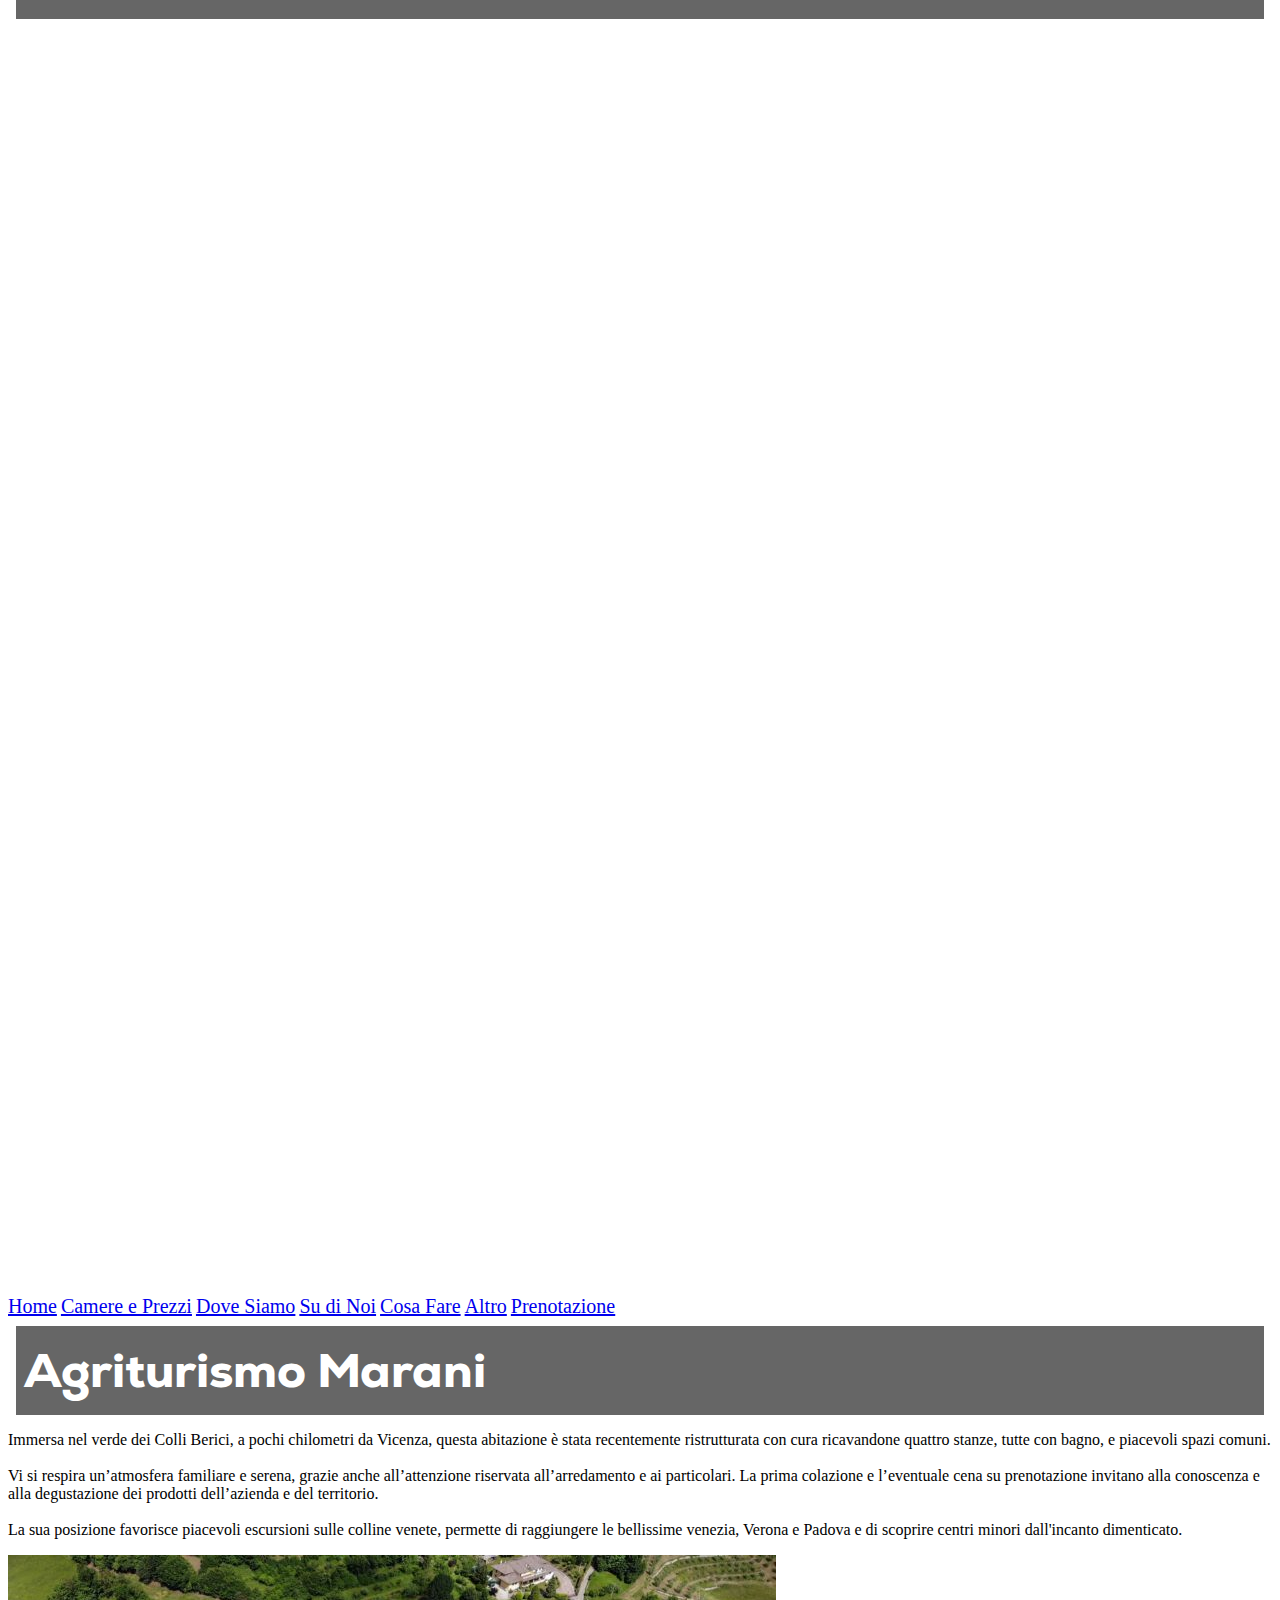
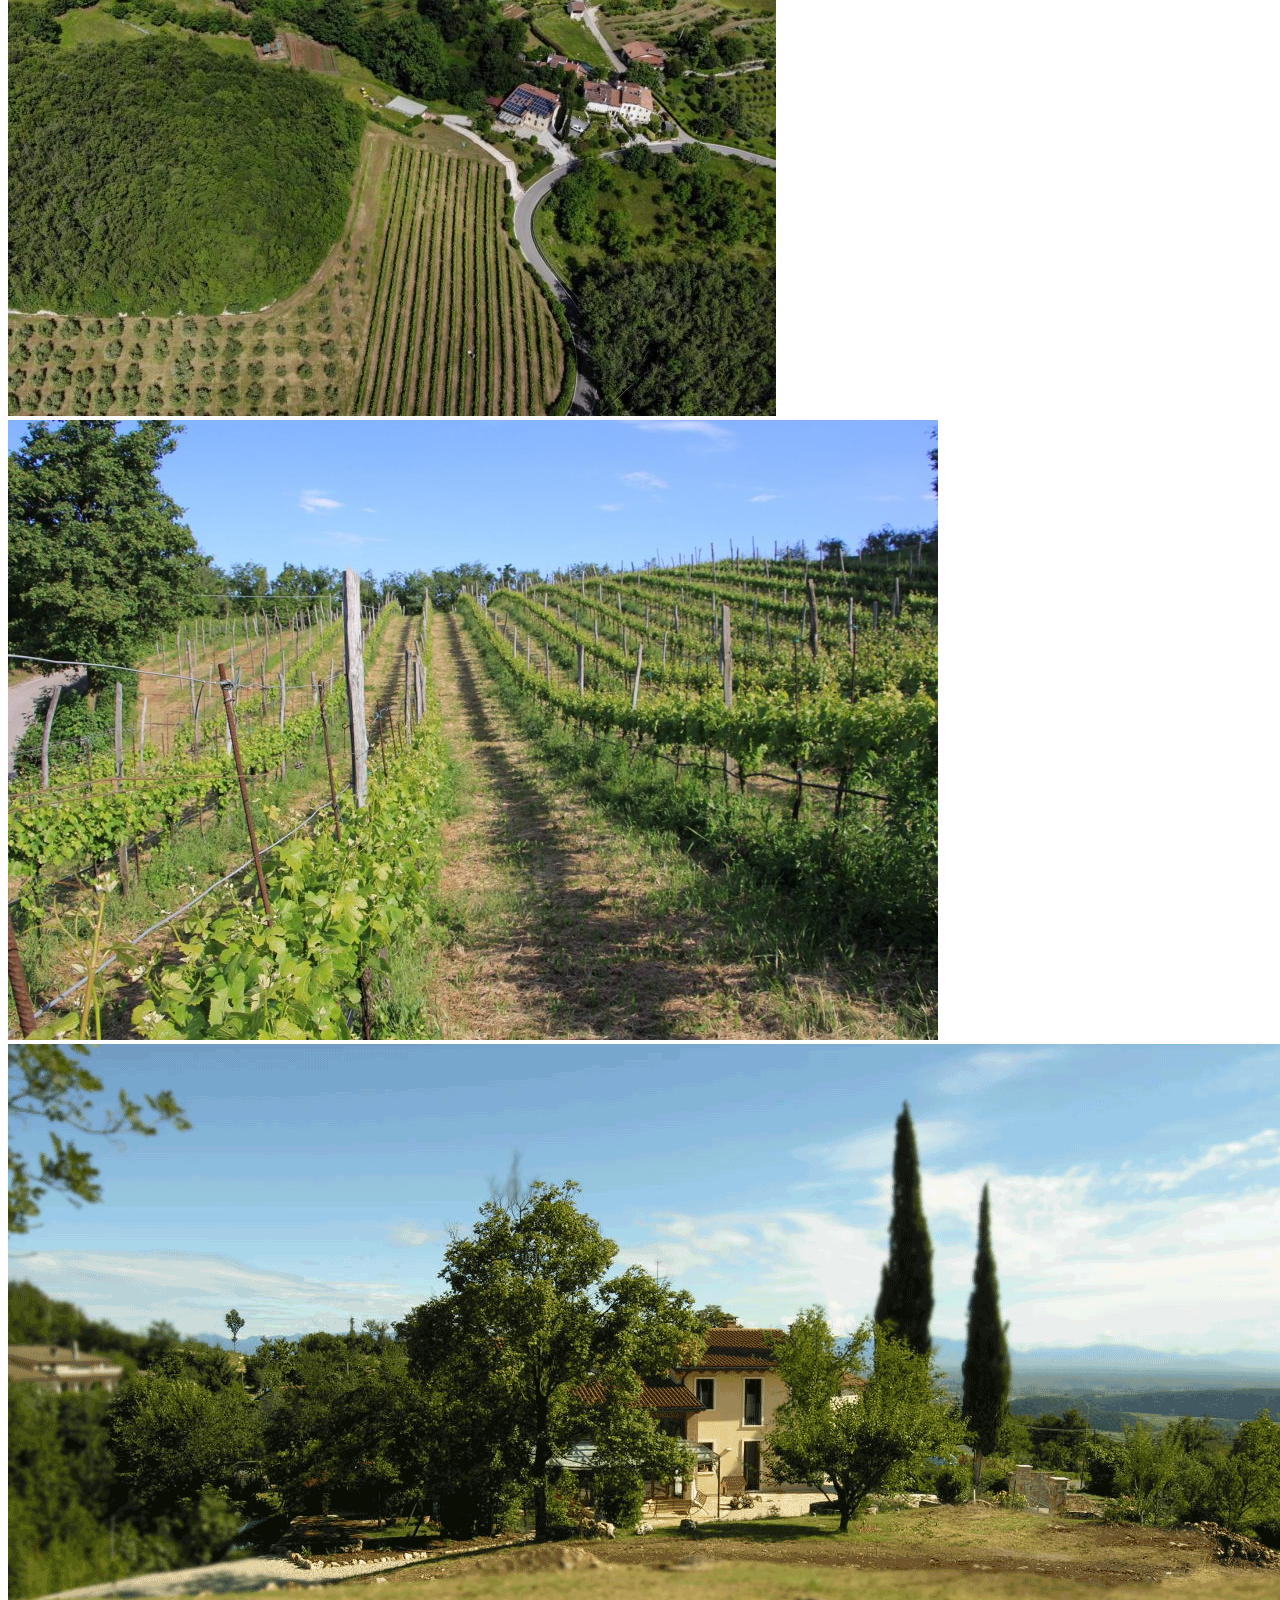
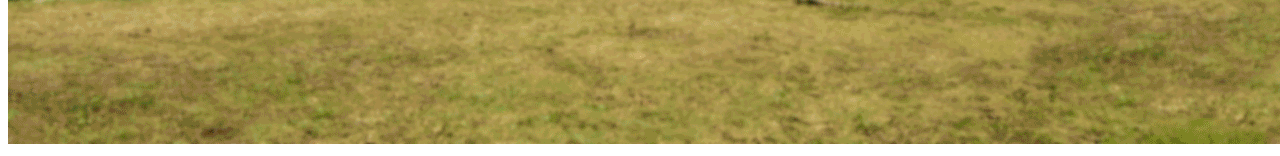
==== commit 684eb867: "improved text layout" ====
--- a/index.html
+++ b/index.html
@@ -46,9 +46,14 @@
             <h1 class="title text-white">
                 Agriturismo Marani
             </h1>
-            <p class="main-content-paragraph">Immersa nel verde dei Colli Berici, a pochi chilometri da Vicenza, questa abitazione è stata recentemente ristrutturata con cura ricavandone quattro stanze, tutte con bagno, e piacevoli spazi comuni.</p>
-            <p class="main-content-paragraph">Vi si respira un’atmosfera familiare e serena, grazie anche all’attenzione riservata all’arredamento e ai particolari. La prima colazione e l’eventuale cena su prenotazione invitano alla conoscenza e alla degustazione dei prodotti dell’azienda e del territorio.</p>
-            <p class="main-content-paragraph">La sua posizione favorisce piacevoli escursioni sulle colline venete, permette di raggiungere le bellissime venezia, Verona e Padova e di scoprire centri minori dall'incanto dimenticato.</p>
+            <p class="main-content-paragraph">Immersa nel verde dei Colli Berici, a pochi chilometri da Vicenza, questa
+                abitazione è stata recentemente ristrutturata con cura ricavandone quattro stanze, tutte con bagno, e
+                piacevoli spazi comuni.<br><br>
+                Vi si respira un’atmosfera familiare e serena, grazie anche all’attenzione riservata all’arredamento e
+                ai particolari. La prima colazione e l’eventuale cena su prenotazione invitano alla conoscenza e alla
+                degustazione dei prodotti dell’azienda e del territorio.<br><br>
+                La sua posizione favorisce piacevoli escursioni sulle colline venete, permette di raggiungere le
+                bellissime venezia, Verona e Padova e di scoprire centri minori dall'incanto dimenticato.</p>
         </div>
         <div id="image-gallery" class="flex-image-preview">
             <img src="media/images/marani-drone-2-small.jpeg"
--- a/css/index.css
+++ b/css/index.css
@@ -6,12 +6,11 @@
 }
 
 .title {
-    font-family: boldSansSerif;
+    font-family: boldSansSerif, serif;
     font-weight: bold;
     font-size: 48px;
     margin: 8px;
     padding: 8px;
-    display: inline-block;
 }
 
 .text-white {
@@ -28,22 +27,8 @@
     font-size: 28px;
     margin: 8px;
     padding: 8px;
-    display: inline-block;
-}
-
-.main-content-paragraph {
-    font-family: boldSansSerif;
-    font-size: 16px;
-    margin-top: 20px;
-    margin-bottom: 20px;
 }
 
 .flex-image-preview > li {
     flex-basis: 300px;
 }
-
-@media screen and (max-width: 900px) {
-    .main-content-paragraph {
-        font-size: 20px;
-    }
-}--- a/css/navbar.css
+++ b/css/navbar.css
@@ -1,8 +1,4 @@
 @import url(./fonts.css);
-
-#mobile-hamburger {
-    background-color: #fff;
-}
 
 .navbar-item {
     font-size: 20px;
